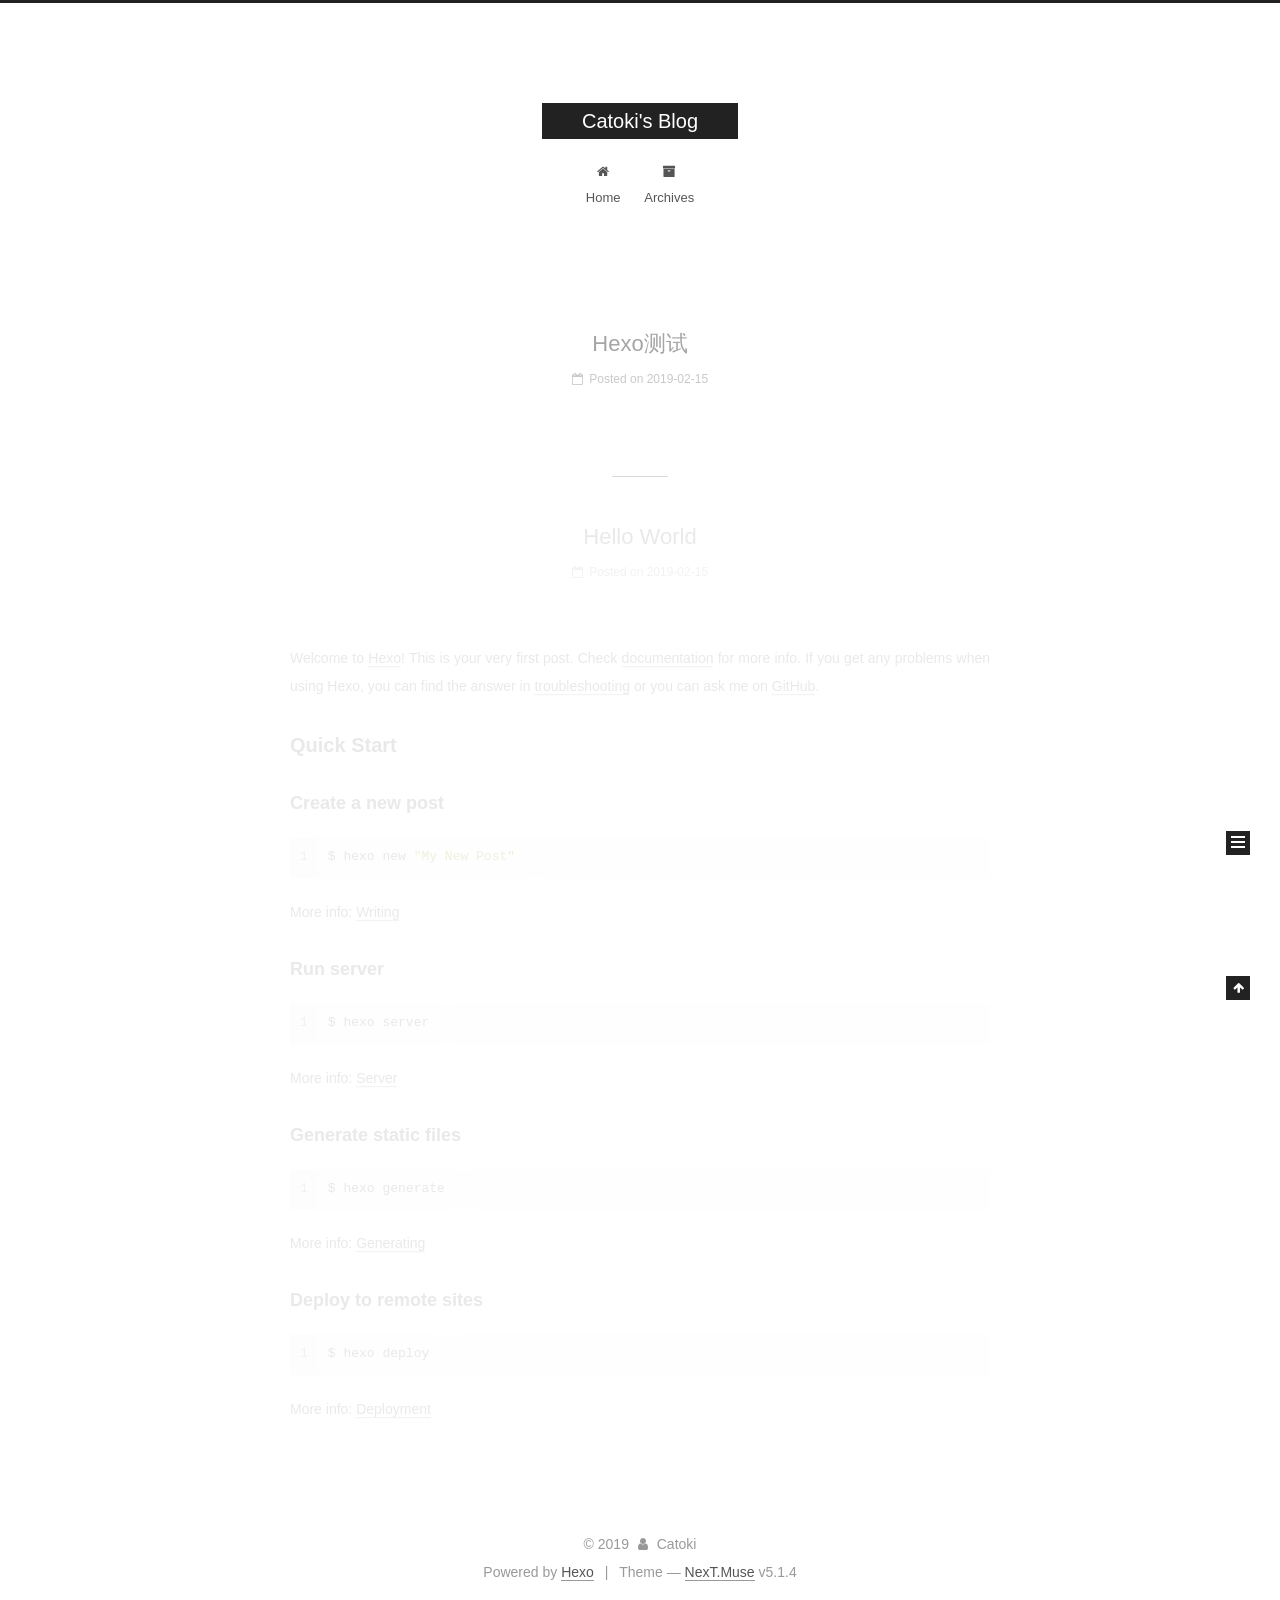
==== index.html @ 3da799b0 "Site updated: 2019-02-15 15:01:10" ====
<!DOCTYPE html>



  


<html class="theme-next muse use-motion" lang>
<head><meta name="generator" content="Hexo 3.8.0">
  <meta charset="UTF-8">
<meta http-equiv="X-UA-Compatible" content="IE=edge">
<meta name="viewport" content="width=device-width, initial-scale=1, maximum-scale=1">
<meta name="theme-color" content="#222">









<meta http-equiv="Cache-Control" content="no-transform">
<meta http-equiv="Cache-Control" content="no-siteapp">
















  
  
  <link href="/lib/fancybox/source/jquery.fancybox.css?v=2.1.5" rel="stylesheet" type="text/css">







<link href="/lib/font-awesome/css/font-awesome.min.css?v=4.6.2" rel="stylesheet" type="text/css">

<link href="/css/main.css?v=5.1.4" rel="stylesheet" type="text/css">


  <link rel="apple-touch-icon" sizes="180x180" href="/images/apple-touch-icon-next.png?v=5.1.4">


  <link rel="icon" type="image/png" sizes="32x32" href="/images/favicon-32x32-next.png?v=5.1.4">


  <link rel="icon" type="image/png" sizes="16x16" href="/images/favicon-16x16-next.png?v=5.1.4">


  <link rel="mask-icon" href="/images/logo.svg?v=5.1.4" color="#222">





  <meta name="keywords" content="Hexo, NexT">










<meta name="keywords" content="Web Game">
<meta property="og:type" content="website">
<meta property="og:title" content="Catoki&#39;s Blog">
<meta property="og:url" content="http://yoursite.com/index.html">
<meta property="og:site_name" content="Catoki&#39;s Blog">
<meta property="og:locale" content="default">
<meta name="twitter:card" content="summary">
<meta name="twitter:title" content="Catoki&#39;s Blog">



<script type="text/javascript" id="hexo.configurations">
  var NexT = window.NexT || {};
  var CONFIG = {
    root: '/',
    scheme: 'Muse',
    version: '5.1.4',
    sidebar: {"position":"left","display":"post","offset":12,"b2t":false,"scrollpercent":false,"onmobile":false},
    fancybox: true,
    tabs: true,
    motion: {"enable":true,"async":false,"transition":{"post_block":"fadeIn","post_header":"slideDownIn","post_body":"slideDownIn","coll_header":"slideLeftIn","sidebar":"slideUpIn"}},
    duoshuo: {
      userId: '0',
      author: 'Author'
    },
    algolia: {
      applicationID: '',
      apiKey: '',
      indexName: '',
      hits: {"per_page":10},
      labels: {"input_placeholder":"Search for Posts","hits_empty":"We didn't find any results for the search: ${query}","hits_stats":"${hits} results found in ${time} ms"}
    }
  };
</script>



  <link rel="canonical" href="http://yoursite.com/">





  <title>Catoki's Blog</title>
  








</head>

<body itemscope itemtype="http://schema.org/WebPage" lang="default">

  
  
    
  

  <div class="container sidebar-position-left 
  page-home">
    <div class="headband"></div>

    <header id="header" class="header" itemscope itemtype="http://schema.org/WPHeader">
      <div class="header-inner"><div class="site-brand-wrapper">
  <div class="site-meta ">
    

    <div class="custom-logo-site-title">
      <a href="/" class="brand" rel="start">
        <span class="logo-line-before"><i></i></span>
        <span class="site-title">Catoki's Blog</span>
        <span class="logo-line-after"><i></i></span>
      </a>
    </div>
      
        <p class="site-subtitle"></p>
      
  </div>

  <div class="site-nav-toggle">
    <button>
      <span class="btn-bar"></span>
      <span class="btn-bar"></span>
      <span class="btn-bar"></span>
    </button>
  </div>
</div>

<nav class="site-nav">
  

  
    <ul id="menu" class="menu">
      
        
        <li class="menu-item menu-item-home">
          <a href="/" rel="section">
            
              <i class="menu-item-icon fa fa-fw fa-home"></i> <br>
            
            Home
          </a>
        </li>
      
        
        <li class="menu-item menu-item-archives">
          <a href="/archives/" rel="section">
            
              <i class="menu-item-icon fa fa-fw fa-archive"></i> <br>
            
            Archives
          </a>
        </li>
      

      
    </ul>
  

  
</nav>



 </div>
    </header>

    <main id="main" class="main">
      <div class="main-inner">
        <div class="content-wrap">
          <div id="content" class="content">
            
  <section id="posts" class="posts-expand">
    
      

  

  
  
  

  <article class="post post-type-normal" itemscope itemtype="http://schema.org/Article">
  
  
  
  <div class="post-block">
    <link itemprop="mainEntityOfPage" href="http://yoursite.com/2019/02/15/Hexo测试/">

    <span hidden itemprop="author" itemscope itemtype="http://schema.org/Person">
      <meta itemprop="name" content="Catoki">
      <meta itemprop="description" content>
      <meta itemprop="image" content="/images/garrt.jpg">
    </span>

    <span hidden itemprop="publisher" itemscope itemtype="http://schema.org/Organization">
      <meta itemprop="name" content="Catoki's Blog">
    </span>

    
      <header class="post-header">

        
        
          <h1 class="post-title" itemprop="name headline">
                
                <a class="post-title-link" href="/2019/02/15/Hexo测试/" itemprop="url">Hexo测试</a></h1>
        

        <div class="post-meta">
          <span class="post-time">
            
              <span class="post-meta-item-icon">
                <i class="fa fa-calendar-o"></i>
              </span>
              
                <span class="post-meta-item-text">Posted on</span>
              
              <time title="Post created" itemprop="dateCreated datePublished" datetime="2019-02-15T11:50:14+08:00">
                2019-02-15
              </time>
            

            

            
          </span>

          

          
            
          

          
          

          

          

          

        </div>
      </header>
    

    
    
    
    <div class="post-body" itemprop="articleBody">

      
      

      
        
          
            
          
        
      
    </div>
    
    
    

    

    

    

    <footer class="post-footer">
      

      

      

      
      
        <div class="post-eof"></div>
      
    </footer>
  </div>
  
  
  
  </article>


    
      

  

  
  
  

  <article class="post post-type-normal" itemscope itemtype="http://schema.org/Article">
  
  
  
  <div class="post-block">
    <link itemprop="mainEntityOfPage" href="http://yoursite.com/2019/02/15/hello-world/">

    <span hidden itemprop="author" itemscope itemtype="http://schema.org/Person">
      <meta itemprop="name" content="Catoki">
      <meta itemprop="description" content>
      <meta itemprop="image" content="/images/garrt.jpg">
    </span>

    <span hidden itemprop="publisher" itemscope itemtype="http://schema.org/Organization">
      <meta itemprop="name" content="Catoki's Blog">
    </span>

    
      <header class="post-header">

        
        
          <h1 class="post-title" itemprop="name headline">
                
                <a class="post-title-link" href="/2019/02/15/hello-world/" itemprop="url">Hello World</a></h1>
        

        <div class="post-meta">
          <span class="post-time">
            
              <span class="post-meta-item-icon">
                <i class="fa fa-calendar-o"></i>
              </span>
              
                <span class="post-meta-item-text">Posted on</span>
              
              <time title="Post created" itemprop="dateCreated datePublished" datetime="2019-02-15T11:40:52+08:00">
                2019-02-15
              </time>
            

            

            
          </span>

          

          
            
          

          
          

          

          

          

        </div>
      </header>
    

    
    
    
    <div class="post-body" itemprop="articleBody">

      
      

      
        
          
            <p>Welcome to <a href="https://hexo.io/" target="_blank" rel="noopener">Hexo</a>! This is your very first post. Check <a href="https://hexo.io/docs/" target="_blank" rel="noopener">documentation</a> for more info. If you get any problems when using Hexo, you can find the answer in <a href="https://hexo.io/docs/troubleshooting.html" target="_blank" rel="noopener">troubleshooting</a> or you can ask me on <a href="https://github.com/hexojs/hexo/issues" target="_blank" rel="noopener">GitHub</a>.</p>
<h2 id="Quick-Start"><a href="#Quick-Start" class="headerlink" title="Quick Start"></a>Quick Start</h2><h3 id="Create-a-new-post"><a href="#Create-a-new-post" class="headerlink" title="Create a new post"></a>Create a new post</h3><figure class="highlight bash"><table><tr><td class="gutter"><pre><span class="line">1</span><br></pre></td><td class="code"><pre><span class="line">$ hexo new <span class="string">"My New Post"</span></span><br></pre></td></tr></table></figure>
<p>More info: <a href="https://hexo.io/docs/writing.html" target="_blank" rel="noopener">Writing</a></p>
<h3 id="Run-server"><a href="#Run-server" class="headerlink" title="Run server"></a>Run server</h3><figure class="highlight bash"><table><tr><td class="gutter"><pre><span class="line">1</span><br></pre></td><td class="code"><pre><span class="line">$ hexo server</span><br></pre></td></tr></table></figure>
<p>More info: <a href="https://hexo.io/docs/server.html" target="_blank" rel="noopener">Server</a></p>
<h3 id="Generate-static-files"><a href="#Generate-static-files" class="headerlink" title="Generate static files"></a>Generate static files</h3><figure class="highlight bash"><table><tr><td class="gutter"><pre><span class="line">1</span><br></pre></td><td class="code"><pre><span class="line">$ hexo generate</span><br></pre></td></tr></table></figure>
<p>More info: <a href="https://hexo.io/docs/generating.html" target="_blank" rel="noopener">Generating</a></p>
<h3 id="Deploy-to-remote-sites"><a href="#Deploy-to-remote-sites" class="headerlink" title="Deploy to remote sites"></a>Deploy to remote sites</h3><figure class="highlight bash"><table><tr><td class="gutter"><pre><span class="line">1</span><br></pre></td><td class="code"><pre><span class="line">$ hexo deploy</span><br></pre></td></tr></table></figure>
<p>More info: <a href="https://hexo.io/docs/deployment.html" target="_blank" rel="noopener">Deployment</a></p>

          
        
      
    </div>
    
    
    

    

    

    

    <footer class="post-footer">
      

      

      

      
      
        <div class="post-eof"></div>
      
    </footer>
  </div>
  
  
  
  </article>


    
  </section>

  


          </div>
          


          

        </div>
        
          
  
  <div class="sidebar-toggle">
    <div class="sidebar-toggle-line-wrap">
      <span class="sidebar-toggle-line sidebar-toggle-line-first"></span>
      <span class="sidebar-toggle-line sidebar-toggle-line-middle"></span>
      <span class="sidebar-toggle-line sidebar-toggle-line-last"></span>
    </div>
  </div>

  <aside id="sidebar" class="sidebar">
    
    <div class="sidebar-inner">

      

      

      <section class="site-overview-wrap sidebar-panel sidebar-panel-active">
        <div class="site-overview">
          <div class="site-author motion-element" itemprop="author" itemscope itemtype="http://schema.org/Person">
            
              <img class="site-author-image" itemprop="image" src="/images/garrt.jpg" alt="Catoki">
            
              <p class="site-author-name" itemprop="name">Catoki</p>
              <p class="site-description motion-element" itemprop="description"></p>
          </div>

          <nav class="site-state motion-element">

            
              <div class="site-state-item site-state-posts">
              
                <a href="/archives/">
              
                  <span class="site-state-item-count">2</span>
                  <span class="site-state-item-name">posts</span>
                </a>
              </div>
            

            

            

          </nav>

          

          

          
          

          
          

          

        </div>
      </section>

      

      

    </div>
  </aside>


        
      </div>
    </main>

    <footer id="footer" class="footer">
      <div class="footer-inner">
        <div class="copyright">&copy; <span itemprop="copyrightYear">2019</span>
  <span class="with-love">
    <i class="fa fa-user"></i>
  </span>
  <span class="author" itemprop="copyrightHolder">Catoki</span>

  
</div>


  <div class="powered-by">Powered by <a class="theme-link" target="_blank" href="https://hexo.io">Hexo</a></div>



  <span class="post-meta-divider">|</span>



  <div class="theme-info">Theme &mdash; <a class="theme-link" target="_blank" href="https://github.com/iissnan/hexo-theme-next">NexT.Muse</a> v5.1.4</div>




        







        
      </div>
    </footer>

    
      <div class="back-to-top">
        <i class="fa fa-arrow-up"></i>
        
      </div>
    

    

  </div>

  

<script type="text/javascript">
  if (Object.prototype.toString.call(window.Promise) !== '[object Function]') {
    window.Promise = null;
  }
</script>









  












  
  
    <script type="text/javascript" src="/lib/jquery/index.js?v=2.1.3"></script>
  

  
  
    <script type="text/javascript" src="/lib/fastclick/lib/fastclick.min.js?v=1.0.6"></script>
  

  
  
    <script type="text/javascript" src="/lib/jquery_lazyload/jquery.lazyload.js?v=1.9.7"></script>
  

  
  
    <script type="text/javascript" src="/lib/velocity/velocity.min.js?v=1.2.1"></script>
  

  
  
    <script type="text/javascript" src="/lib/velocity/velocity.ui.min.js?v=1.2.1"></script>
  

  
  
    <script type="text/javascript" src="/lib/fancybox/source/jquery.fancybox.pack.js?v=2.1.5"></script>
  


  


  <script type="text/javascript" src="/js/src/utils.js?v=5.1.4"></script>

  <script type="text/javascript" src="/js/src/motion.js?v=5.1.4"></script>



  
  

  

  


  <script type="text/javascript" src="/js/src/bootstrap.js?v=5.1.4"></script>



  


  




	





  





  












  





  

  

  

  
  

  

  

  

</body>
</html>
---- css/main.css ----
/* normalize.css v3.0.2 | MIT License | git.io/normalize */
html {
  font-family: sans-serif; /* 1 */
  -ms-text-size-adjust: 100%; /* 2 */
  -webkit-text-size-adjust: 100%; /* 2 */
}
body {
  margin: 0;
}
article,
aside,
details,
figcaption,
figure,
footer,
header,
hgroup,
main,
menu,
nav,
section,
summary {
  display: block;
}
audio,
canvas,
progress,
video {
  display: inline-block; /* 1 */
  vertical-align: baseline; /* 2 */
}
audio:not([controls]) {
  display: none;
  height: 0;
}
[hidden],
template {
  display: none;
}
a {
  background-color: transparent;
}
a:active,
a:hover {
  outline: 0;
}
abbr[title] {
  border-bottom: 1px dotted;
}
b,
strong {
  font-weight: bold;
}
dfn {
  font-style: italic;
}
h1 {
  font-size: 2em;
  margin: 0.67em 0;
}
mark {
  background: #ff0;
  color: #000;
}
small {
  font-size: 80%;
}
sub,
sup {
  font-size: 75%;
  line-height: 0;
  position: relative;
  vertical-align: baseline;
}
sup {
  top: -0.5em;
}
sub {
  bottom: -0.25em;
}
img {
  border: 0;
}
svg:not(:root) {
  overflow: hidden;
}
figure {
  margin: 1em 40px;
}
hr {
  -moz-box-sizing: content-box;
  box-sizing: content-box;
  height: 0;
}
pre {
  overflow: auto;
}
code,
kbd,
pre,
samp {
  font-family: monospace, monospace;
  font-size: 1em;
}
button,
input,
optgroup,
select,
textarea {
  color: inherit; /* 1 */
  font: inherit; /* 2 */
  margin: 0; /* 3 */
}
button {
  overflow: visible;
}
button,
select {
  text-transform: none;
}
button,
html input[type="button"],
input[type="reset"],
input[type="submit"] {
  -webkit-appearance: button; /* 2 */
  cursor: pointer; /* 3 */
}
button[disabled],
html input[disabled] {
  cursor: default;
}
button::-moz-focus-inner,
input::-moz-focus-inner {
  border: 0;
  padding: 0;
}
input {
  line-height: normal;
}
input[type="checkbox"],
input[type="radio"] {
  box-sizing: border-box; /* 1 */
  padding: 0; /* 2 */
}
input[type="number"]::-webkit-inner-spin-button,
input[type="number"]::-webkit-outer-spin-button {
  height: auto;
}
input[type="search"] {
  -webkit-appearance: textfield; /* 1 */
  -moz-box-sizing: content-box;
  -webkit-box-sizing: content-box; /* 2 */
  box-sizing: content-box;
}
input[type="search"]::-webkit-search-cancel-button,
input[type="search"]::-webkit-search-decoration {
  -webkit-appearance: none;
}
fieldset {
  border: 1px solid #c0c0c0;
  margin: 0 2px;
  padding: 0.35em 0.625em 0.75em;
}
legend {
  border: 0; /* 1 */
  padding: 0; /* 2 */
}
textarea {
  overflow: auto;
}
optgroup {
  font-weight: bold;
}
table {
  border-collapse: collapse;
  border-spacing: 0;
}
td,
th {
  padding: 0;
}
::selection {
  background: #262a30;
  color: #fff;
}
body {
  position: relative;
  font-family: 'Lato', "PingFang SC", "Microsoft YaHei", sans-serif;
  font-size: 14px;
  line-height: 2;
  color: #555;
  background: #fff;
}
@media (max-width: 767px) {
  body {
    padding-right: 0 !important;
  }
}
@media (min-width: 768px) and (max-width: 991px) {
  body {
    padding-right: 0 !important;
  }
}
@media (min-width: 1600px) {
  body {
    font-size: 16px;
  }
}
h1,
h2,
h3,
h4,
h5,
h6 {
  margin: 0;
  padding: 0;
  font-weight: bold;
  line-height: 1.5;
  font-family: 'Lato', "PingFang SC", "Microsoft YaHei", sans-serif;
}
h2,
h3,
h4,
h5,
h6 {
  margin: 20px 0 15px;
}
h1 {
  font-size: 22px;
}
@media (max-width: 767px) {
  h1 {
    font-size: 18px;
  }
}
h2 {
  font-size: 20px;
}
@media (max-width: 767px) {
  h2 {
    font-size: 16px;
  }
}
h3 {
  font-size: 18px;
}
@media (max-width: 767px) {
  h3 {
    font-size: 14px;
  }
}
h4 {
  font-size: 16px;
}
@media (max-width: 767px) {
  h4 {
    font-size: 12px;
  }
}
h5 {
  font-size: 14px;
}
@media (max-width: 767px) {
  h5 {
    font-size: 10px;
  }
}
h6 {
  font-size: 12px;
}
@media (max-width: 767px) {
  h6 {
    font-size: 8px;
  }
}
p {
  margin: 0 0 20px 0;
}
a {
  color: #555;
  text-decoration: none;
  outline: none;
  border-bottom: 1px solid #999;
  word-wrap: break-word;
}
a:hover {
  color: #222;
  border-bottom-color: #222;
}
blockquote {
  margin: 0;
  padding: 0;
}
img {
  display: block;
  margin: auto;
  max-width: 100%;
  height: auto;
}
hr {
  margin: 40px 0;
  height: 3px;
  border: none;
  background-color: #ddd;
  background-image: repeating-linear-gradient(-45deg, #fff, #fff 4px, transparent 4px, transparent 8px);
}
blockquote {
  padding: 0 15px;
  color: #666;
  border-left: 4px solid #ddd;
}
blockquote cite::before {
  content: "-";
  padding: 0 5px;
}
dt {
  font-weight: 700;
}
dd {
  margin: 0;
  padding: 0;
}
kbd {
  border: 1px solid #ccc;
  border-radius: 0.2em;
  box-shadow: 0.1em 0.1em 0.2em rgba(0,0,0,0.1);
  background-color: #f9f9f9;
  font-family: inherit;
  background-image: -webkit-linear-gradient(top, #eee, #fff, #eee);
  padding: 0.1em 0.3em;
  white-space: nowrap;
}
.text-left {
  text-align: left;
}
.text-center {
  text-align: center;
}
.text-right {
  text-align: right;
}
.text-justify {
  text-align: justify;
}
.text-nowrap {
  white-space: nowrap;
}
.text-lowercase {
  text-transform: lowercase;
}
.text-uppercase {
  text-transform: uppercase;
}
.text-capitalize {
  text-transform: capitalize;
}
.center-block {
  display: block;
  margin-left: auto;
  margin-right: auto;
}
.clearfix:before,
.clearfix:after {
  content: " ";
  display: table;
}
.clearfix:after {
  clear: both;
}
.pullquote {
  width: 45%;
}
.pullquote.left {
  float: left;
  margin-left: 5px;
  margin-right: 10px;
}
.pullquote.right {
  float: right;
  margin-left: 10px;
  margin-right: 5px;
}
.affix.affix.affix {
  position: fixed;
}
.translation {
  margin-top: -20px;
  font-size: 14px;
  color: #999;
}
.scrollbar-measure {
  width: 100px;
  height: 100px;
  overflow: scroll;
  position: absolute;
  top: -9999px;
}
.use-motion .motion-element {
  opacity: 0;
}
table {
  margin: 20px 0;
  width: 100%;
  border-collapse: collapse;
  border-spacing: 0;
  border: 1px solid #ddd;
  font-size: 14px;
  table-layout: fixed;
  word-wrap: break-all;
}
table>tbody>tr:nth-of-type(odd) {
  background-color: #f9f9f9;
}
table>tbody>tr:hover {
  background-color: #f5f5f5;
}
caption,
th,
td {
  padding: 8px;
  text-align: left;
  vertical-align: middle;
  font-weight: normal;
}
th,
td {
  border-bottom: 3px solid #ddd;
  border-right: 1px solid #eee;
}
th {
  padding-bottom: 10px;
  font-weight: 700;
}
td {
  border-bottom-width: 1px;
}
html,
body {
  height: 100%;
}
.container {
  position: relative;
  min-height: 100%;
}
.header-inner {
  margin: 0 auto;
  padding: 100px 0 70px;
  width: 700px;
}
@media (min-width: 1600px) {
  .container .header-inner {
    width: 900px;
  }
}
.main {
  padding-bottom: 150px;
}
.main-inner {
  margin: 0 auto;
  width: 700px;
}
@media (min-width: 1600px) {
  .container .main-inner {
    width: 900px;
  }
}
.footer {
  position: absolute;
  left: 0;
  bottom: 0;
  width: 100%;
  min-height: 50px;
}
.footer-inner {
  box-sizing: border-box;
  margin: 20px auto;
  width: 700px;
}
@media (min-width: 1600px) {
  .container .footer-inner {
    width: 900px;
  }
}
pre,
.highlight {
  overflow: auto;
  margin: 20px 0;
  padding: 0;
  font-size: 13px;
  color: #4d4d4c;
  background: #f7f7f7;
  line-height: 1.6;
}
pre,
code {
  font-family: consolas, Menlo, "PingFang SC", "Microsoft YaHei", monospace;
}
code {
  padding: 2px 4px;
  word-wrap: break-word;
  color: #555;
  background: #eee;
  border-radius: 3px;
  font-size: 13px;
}
pre {
  padding: 10px;
}
pre code {
  padding: 0;
  color: #4d4d4c;
  background: none;
  text-shadow: none;
}
.highlight {
  border-radius: 1px;
}
.highlight pre {
  border: none;
  margin: 0;
  padding: 10px 0;
}
.highlight table {
  margin: 0;
  width: auto;
  border: none;
}
.highlight td {
  border: none;
  padding: 0;
}
.highlight figcaption {
  font-size: 1em;
  color: #4d4d4c;
  line-height: 1em;
  margin-bottom: 1em;
}
.highlight figcaption:before,
.highlight figcaption:after {
  content: " ";
  display: table;
}
.highlight figcaption:after {
  clear: both;
}
.highlight figcaption a {
  float: right;
  color: #4d4d4c;
}
.highlight figcaption a:hover {
  border-bottom-color: #4d4d4c;
}
.highlight .gutter pre {
  padding-left: 10px;
  padding-right: 10px;
  color: #869194;
  text-align: right;
  background-color: #eff2f3;
}
.highlight .code pre {
  width: 100%;
  padding-left: 10px;
  padding-right: 10px;
  background-color: #f7f7f7;
}
.highlight .line {
  height: 20px;
}
.gutter {
  -webkit-user-select: none;
  -moz-user-select: none;
  -ms-user-select: none;
  user-select: none;
}
.gist table {
  width: auto;
}
.gist table td {
  border: none;
}
pre .deletion {
  background: #fdd;
}
pre .addition {
  background: #dfd;
}
pre .meta {
  color: #8959a8;
}
pre .comment {
  color: #8e908c;
}
pre .variable,
pre .attribute,
pre .tag,
pre .regexp,
pre .ruby .constant,
pre .xml .tag .title,
pre .xml .pi,
pre .xml .doctype,
pre .html .doctype,
pre .css .id,
pre .css .class,
pre .css .pseudo {
  color: #c82829;
}
pre .number,
pre .preprocessor,
pre .built_in,
pre .literal,
pre .params,
pre .constant,
pre .command {
  color: #f5871f;
}
pre .ruby .class .title,
pre .css .rules .attribute,
pre .string,
pre .value,
pre .inheritance,
pre .header,
pre .ruby .symbol,
pre .xml .cdata,
pre .special,
pre .number,
pre .formula {
  color: #718c00;
}
pre .title,
pre .css .hexcolor {
  color: #3e999f;
}
pre .function,
pre .python .decorator,
pre .python .title,
pre .ruby .function .title,
pre .ruby .title .keyword,
pre .perl .sub,
pre .javascript .title,
pre .coffeescript .title {
  color: #4271ae;
}
pre .keyword,
pre .javascript .function {
  color: #8959a8;
}
.full-image.full-image.full-image.full-image {
  border: none;
  max-width: 100%;
  width: auto;
  margin: 20px auto 25px;
}
@media (min-width: 992px) {
  .full-image.full-image.full-image.full-image {
    max-width: none;
    width: 110%;
    margin: 25px -5%;
  }
}
.blockquote-center,
.page-home .post-type-quote blockquote,
.page-post-detail .post-type-quote blockquote {
  position: relative;
  margin: 40px 0;
  padding: 0;
  border-left: none;
  text-align: center;
}
.blockquote-center::before,
.page-home .post-type-quote blockquote::before,
.page-post-detail .post-type-quote blockquote::before,
.blockquote-center::after,
.page-home .post-type-quote blockquote::after,
.page-post-detail .post-type-quote blockquote::after {
  position: absolute;
  content: ' ';
  display: block;
  width: 100%;
  height: 24px;
  opacity: 0.2;
  background-repeat: no-repeat;
  background-position: 0 -6px;
  background-size: 22px 22px;
}
.blockquote-center::before,
.page-home .post-type-quote blockquote::before,
.page-post-detail .post-type-quote blockquote::before {
  top: -20px;
  background-image: url("../images/quote-l.svg");
  border-top: 1px solid #ccc;
}
.blockquote-center::after,
.page-home .post-type-quote blockquote::after,
.page-post-detail .post-type-quote blockquote::after {
  bottom: -20px;
  background-image: url("../images/quote-r.svg");
  border-bottom: 1px solid #ccc;
  background-position: 100% 8px;
}
.blockquote-center p,
.page-home .post-type-quote blockquote p,
.page-post-detail .post-type-quote blockquote p,
.blockquote-center div,
.page-home .post-type-quote blockquote div,
.page-post-detail .post-type-quote blockquote div {
  text-align: center;
}
.post .post-body .group-picture img {
  box-sizing: border-box;
  padding: 0 3px;
  border: none;
}
.post .group-picture-row {
  overflow: hidden;
  margin-top: 6px;
}
.post .group-picture-row:first-child {
  margin-top: 0;
}
.post .group-picture-column {
  float: left;
}
.page-post-detail .post-body .group-picture-column {
  float: none;
  margin-top: 10px;
  width: auto !important;
}
.page-post-detail .post-body .group-picture-column img {
  margin: 0 auto;
}
.page-archive .group-picture-container {
  overflow: hidden;
}
.page-archive .group-picture-row {
  float: left;
}
.page-archive .group-picture-row:first-child {
  margin-top: 6px;
}
.page-archive .group-picture-column {
  max-width: 150px;
  max-height: 150px;
}
.post-body .note {
  position: relative;
  padding: 15px;
  margin-bottom: 20px;
  border: 1px solid #eee;
  border-left-width: 5px;
  border-radius: 3px;
}
.post-body .note h2,
.post-body .note h3,
.post-body .note h4,
.post-body .note h5,
.post-body .note h6 {
  margin-top: 0;
  margin-bottom: 0;
  border-bottom: initial;
  padding-top: 0 !important;
}
.post-body .note p:first-child,
.post-body .note ul:first-child,
.post-body .note ol:first-child,
.post-body .note table:first-child,
.post-body .note pre:first-child,
.post-body .note blockquote:first-child {
  margin-top: 0;
}
.post-body .note p:last-child,
.post-body .note ul:last-child,
.post-body .note ol:last-child,
.post-body .note table:last-child,
.post-body .note pre:last-child,
.post-body .note blockquote:last-child {
  margin-bottom: 0;
}
.post-body .note.default {
  border-left-color: #777;
}
.post-body .note.default h2,
.post-body .note.default h3,
.post-body .note.default h4,
.post-body .note.default h5,
.post-body .note.default h6 {
  color: #777;
}
.post-body .note.primary {
  border-left-color: #6f42c1;
}
.post-body .note.primary h2,
.post-body .note.primary h3,
.post-body .note.primary h4,
.post-body .note.primary h5,
.post-body .note.primary h6 {
  color: #6f42c1;
}
.post-body .note.info {
  border-left-color: #428bca;
}
.post-body .note.info h2,
.post-body .note.info h3,
.post-body .note.info h4,
.post-body .note.info h5,
.post-body .note.info h6 {
  color: #428bca;
}
.post-body .note.success {
  border-left-color: #5cb85c;
}
.post-body .note.success h2,
.post-body .note.success h3,
.post-body .note.success h4,
.post-body .note.success h5,
.post-body .note.success h6 {
  color: #5cb85c;
}
.post-body .note.warning {
  border-left-color: #f0ad4e;
}
.post-body .note.warning h2,
.post-body .note.warning h3,
.post-body .note.warning h4,
.post-body .note.warning h5,
.post-body .note.warning h6 {
  color: #f0ad4e;
}
.post-body .note.danger {
  border-left-color: #d9534f;
}
.post-body .note.danger h2,
.post-body .note.danger h3,
.post-body .note.danger h4,
.post-body .note.danger h5,
.post-body .note.danger h6 {
  color: #d9534f;
}
.post-body .label {
  display: inline;
  padding: 0 2px;
  white-space: nowrap;
}
.post-body .label.default {
  background-color: #f0f0f0;
}
.post-body .label.primary {
  background-color: #efe6f7;
}
.post-body .label.info {
  background-color: #e5f2f8;
}
.post-body .label.success {
  background-color: #e7f4e9;
}
.post-body .label.warning {
  background-color: #fcf6e1;
}
.post-body .label.danger {
  background-color: #fae8eb;
}
.post-body .tabs {
  position: relative;
  display: block;
  margin-bottom: 20px;
  padding-top: 10px;
}
.post-body .tabs ul.nav-tabs {
  margin: 0;
  padding: 0;
  display: flex;
  margin-bottom: -1px;
}
@media (max-width: 413px) {
  .post-body .tabs ul.nav-tabs {
    display: block;
    margin-bottom: 5px;
  }
}
.post-body .tabs ul.nav-tabs li.tab {
  list-style-type: none !important;
  margin: 0 0.25em 0 0;
  border-top: 3px solid transparent;
  border-left: 1px solid transparent;
  border-right: 1px solid transparent;
}
@media (max-width: 413px) {
  .post-body .tabs ul.nav-tabs li.tab {
    margin: initial;
    border-top: 1px solid transparent;
    border-left: 3px solid transparent;
    border-right: 1px solid transparent;
    border-bottom: 1px solid transparent;
  }
}
.post-body .tabs ul.nav-tabs li.tab a {
  outline: 0;
  border-bottom: initial;
  display: block;
  line-height: 1.8em;
  padding: 0.25em 0.75em;
  transition-duration: 0.2s;
  transition-timing-function: ease-out;
  transition-delay: 0s;
}
.post-body .tabs ul.nav-tabs li.tab a i {
  width: 1.285714285714286em;
}
.post-body .tabs ul.nav-tabs li.tab.active {
  border-top: 3px solid #fc6423;
  border-left: 1px solid #ddd;
  border-right: 1px solid #ddd;
  background-color: #fff;
}
@media (max-width: 413px) {
  .post-body .tabs ul.nav-tabs li.tab.active {
    border-top: 1px solid #ddd;
    border-left: 3px solid #fc6423;
    border-right: 1px solid #ddd;
    border-bottom: 1px solid #ddd;
  }
}
.post-body .tabs ul.nav-tabs li.tab.active a {
  cursor: default;
  color: #555;
}
.post-body .tabs .tab-content {
  background-color: #fff;
}
.post-body .tabs .tab-content .tab-pane {
  border: 1px solid #ddd;
  padding: 20px 20px 0 20px;
}
.post-body .tabs .tab-content .tab-pane:not(.active) {
  display: none !important;
}
.post-body .tabs .tab-content .tab-pane.active {
  display: block !important;
}
.btn {
  display: inline-block;
  padding: 0 20px;
  font-size: 14px;
  color: #fff;
  background: #222;
  border: 2px solid #222;
  text-decoration: none;
  border-radius: 0;
  transition-property: background-color;
  transition-duration: 0.2s;
  transition-timing-function: ease-in-out;
  transition-delay: 0s;
  line-height: 2;
}
.btn:hover {
  border-color: #222;
  color: #222;
  background: #fff;
}
.btn +.btn {
  margin: 0 0 8px 8px;
}
.btn .fa-fw {
  width: 1.285714285714286em;
  text-align: left;
}
.btn-bar {
  display: block;
  width: 22px;
  height: 2px;
  background: #555;
  border-radius: 1px;
}
.btn-bar+.btn-bar {
  margin-top: 4px;
}
.pagination {
  margin: 120px 0 40px;
  text-align: center;
  border-top: 1px solid #eee;
}
.page-number-basic,
.pagination .prev,
.pagination .next,
.pagination .page-number,
.pagination .space {
  display: inline-block;
  position: relative;
  top: -1px;
  margin: 0 10px;
  padding: 0 11px;
}
@media (max-width: 767px) {
  .page-number-basic,
  .pagination .prev,
  .pagination .next,
  .pagination .page-number,
  .pagination .space {
    margin: 0 5px;
  }
}
.pagination .prev,
.pagination .next,
.pagination .page-number {
  border-bottom: 0;
  border-top: 1px solid #eee;
  transition-property: border-color;
  transition-duration: 0.2s;
  transition-timing-function: ease-in-out;
  transition-delay: 0s;
}
.pagination .prev:hover,
.pagination .next:hover,
.pagination .page-number:hover {
  border-top-color: #222;
}
.pagination .space {
  padding: 0;
  margin: 0;
}
.pagination .prev {
  margin-left: 0;
}
.pagination .next {
  margin-right: 0;
}
.pagination .page-number.current {
  color: #fff;
  background: #ccc;
  border-top-color: #ccc;
}
@media (max-width: 767px) {
  .pagination {
    border-top: none;
  }
  .pagination .prev,
  .pagination .next,
  .pagination .page-number {
    margin-bottom: 10px;
    border-top: 0;
    border-bottom: 1px solid #eee;
    padding: 0 10px;
  }
  .pagination .prev:hover,
  .pagination .next:hover,
  .pagination .page-number:hover {
    border-bottom-color: #222;
  }
}
.comments {
  margin: 60px 20px 0;
}
.tag-cloud {
  text-align: center;
}
.tag-cloud a {
  display: inline-block;
  margin: 10px;
}
.back-to-top {
  box-sizing: border-box;
  position: fixed;
  bottom: -100px;
  right: 30px;
  z-index: 1050;
  padding: 0 6px;
  width: 24px;
  background: #222;
  font-size: 12px;
  opacity: 1;
  color: #fff;
  cursor: pointer;
  text-align: center;
  -webkit-transform: translateZ(0);
  transition-property: bottom;
  transition-duration: 0.2s;
  transition-timing-function: ease-in-out;
  transition-delay: 0s;
}
@media (min-width: 768px) and (max-width: 991px) {
  .back-to-top {
    display: none !important;
  }
}
@media (max-width: 767px) {
  .back-to-top {
    display: none !important;
  }
}
.back-to-top.back-to-top-on {
  bottom: 19px;
}
.header {
  background: transparent;
}
.header-inner {
  position: relative;
}
.headband {
  height: 3px;
  background: #222;
}
.site-meta {
  margin: 0;
  text-align: center;
}
@media (max-width: 767px) {
  .site-meta {
    text-align: center;
  }
}
.brand {
  position: relative;
  display: inline-block;
  padding: 0 40px;
  color: #fff;
  background: #222;
  border-bottom: none;
}
.brand:hover {
  color: #fff;
}
.logo {
  display: inline-block;
  margin-right: 5px;
  line-height: 36px;
  vertical-align: top;
}
.site-title {
  display: inline-block;
  vertical-align: top;
  line-height: 36px;
  font-size: 20px;
  font-weight: normal;
  font-family: 'Lato', "PingFang SC", "Microsoft YaHei", sans-serif;
}
.site-subtitle {
  margin-top: 10px;
  font-size: 13px;
  color: #999;
}
.use-motion .brand {
  opacity: 0;
}
.use-motion .logo,
.use-motion .site-title,
.use-motion .site-subtitle {
  opacity: 0;
  position: relative;
  top: -10px;
}
.site-nav-toggle {
  display: none;
  position: absolute;
  top: 10px;
  left: 10px;
}
@media (max-width: 767px) {
  .site-nav-toggle {
    display: block;
  }
}
.site-nav-toggle button {
  margin-top: 2px;
  padding: 9px 10px;
  background: transparent;
  border: none;
}
@media (max-width: 767px) {
  .site-nav {
    display: none;
    margin: 0 -10px;
    padding: 0 10px;
    clear: both;
    border-top: 1px solid #ddd;
  }
}
@media (min-width: 768px) and (max-width: 991px) {
  .site-nav {
    display: block !important;
  }
}
@media (min-width: 992px) {
  .site-nav {
    display: block !important;
  }
}
.menu {
  margin-top: 20px;
  padding-left: 0;
  text-align: center;
}
.menu .menu-item {
  display: inline-block;
  margin: 0 10px;
  list-style: none;
}
@media screen and (max-width: 767px) {
  .menu .menu-item {
    margin-top: 10px;
  }
}
.menu .menu-item a {
  display: block;
  font-size: 13px;
  line-height: inherit;
  border-bottom: 1px solid transparent;
  transition-property: border-color;
  transition-duration: 0.2s;
  transition-timing-function: ease-in-out;
  transition-delay: 0s;
}
.menu .menu-item a:hover {
  border-bottom-color: #222;
}
.menu .menu-item .fa {
  margin-right: 5px;
}
.use-motion .menu-item {
  opacity: 0;
}
.post-body {
  font-family: 'Lato', "PingFang SC", "Microsoft YaHei", sans-serif;
}
@media (max-width: 767px) {
  .post-body {
    word-break: break-word;
  }
}
.post-body .fancybox img {
  display: block !important;
  margin: 0 auto;
  cursor: pointer;
  cursor: zoom-in;
  cursor: -webkit-zoom-in;
}
.post-body .image-caption,
.post-body .figure .caption {
  margin: -20px auto 15px;
  text-align: center;
  font-size: 14px;
  color: #999;
  font-weight: bold;
  line-height: 1;
}
.post-sticky-flag {
  display: inline-block;
  font-size: 16px;
  -ms-transform: rotate(30deg);
  -webkit-transform: rotate(30deg);
  -moz-transform: rotate(30deg);
  -ms-transform: rotate(30deg);
  -o-transform: rotate(30deg);
  transform: rotate(30deg);
}
.use-motion .post-block,
.use-motion .pagination,
.use-motion .comments {
  opacity: 0;
}
.use-motion .post-header {
  opacity: 0;
}
.use-motion .post-body {
  opacity: 0;
}
.use-motion .collection-title {
  opacity: 0;
}
.posts-expand {
  padding-top: 40px;
}
@media (max-width: 767px) {
  .posts-expand {
    margin: 0 20px;
  }
  .post-body pre .gutter pre {
    padding-right: 10px;
  }
  .post-body .highlight {
    margin-left: 0px;
    margin-right: 0px;
    padding: 0;
  }
  .post-body .highlight .gutter pre {
    padding-right: 10px;
  }
}
@media (min-width: 992px) {
  .posts-expand .post-body {
    text-align: justify;
  }
}
.posts-expand .post-body h2,
.posts-expand .post-body h3,
.posts-expand .post-body h4,
.posts-expand .post-body h5,
.posts-expand .post-body h6 {
  padding-top: 10px;
}
.posts-expand .post-body h2 .header-anchor,
.posts-expand .post-body h3 .header-anchor,
.posts-expand .post-body h4 .header-anchor,
.posts-expand .post-body h5 .header-anchor,
.posts-expand .post-body h6 .header-anchor {
  float: right;
  margin-left: 10px;
  color: #ccc;
  border-bottom-style: none;
  visibility: hidden;
}
.posts-expand .post-body h2 .header-anchor:hover,
.posts-expand .post-body h3 .header-anchor:hover,
.posts-expand .post-body h4 .header-anchor:hover,
.posts-expand .post-body h5 .header-anchor:hover,
.posts-expand .post-body h6 .header-anchor:hover {
  color: inherit;
}
.posts-expand .post-body h2:hover .header-anchor,
.posts-expand .post-body h3:hover .header-anchor,
.posts-expand .post-body h4:hover .header-anchor,
.posts-expand .post-body h5:hover .header-anchor,
.posts-expand .post-body h6:hover .header-anchor {
  visibility: visible;
}
.posts-expand .post-body ul li {
  list-style: circle;
}
.posts-expand .post-body img {
  box-sizing: border-box;
  margin: auto;
  padding: 3px;
  border: 1px solid #ddd;
}
.posts-expand .post-body .fancybox img {
  margin: 0 auto 25px;
}
@media (max-width: 767px) {
  .posts-collapse {
    margin: 0 20px;
  }
  .posts-collapse .post-title,
  .posts-collapse .post-meta {
    display: block;
    width: auto;
    text-align: left;
  }
}
.posts-collapse {
  position: relative;
  z-index: 1010;
  margin-left: 55px;
}
.posts-collapse::after {
  content: " ";
  position: absolute;
  top: 20px;
  left: 0;
  margin-left: -2px;
  width: 4px;
  height: 100%;
  background: #f5f5f5;
  z-index: -1;
}
@media (max-width: 767px) {
  .posts-collapse {
    margin: 0 20px;
  }
}
.posts-collapse .collection-title {
  position: relative;
  margin: 60px 0;
}
.posts-collapse .collection-title h1,
.posts-collapse .collection-title h2 {
  margin-left: 20px;
}
.posts-collapse .collection-title small {
  color: #bbb;
  margin-left: 5px;
}
.posts-collapse .collection-title::before {
  content: " ";
  position: absolute;
  left: 0;
  top: 50%;
  margin-left: -4px;
  margin-top: -4px;
  width: 8px;
  height: 8px;
  background: #bbb;
  border-radius: 50%;
}
.posts-collapse .post {
  margin: 30px 0;
}
.posts-collapse .post-header {
  position: relative;
  transition-duration: 0.2s;
  transition-timing-function: ease-in-out;
  transition-delay: 0s;
  transition-property: border;
  border-bottom: 1px dashed #ccc;
}
.posts-collapse .post-header::before {
  content: " ";
  position: absolute;
  left: 0;
  top: 12px;
  width: 6px;
  height: 6px;
  margin-left: -4px;
  background: #bbb;
  border-radius: 50%;
  border: 1px solid #fff;
  transition-duration: 0.2s;
  transition-timing-function: ease-in-out;
  transition-delay: 0s;
  transition-property: background;
}
.posts-collapse .post-header:hover {
  border-bottom-color: #666;
}
.posts-collapse .post-header:hover::before {
  background: #222;
}
.posts-collapse .post-meta {
  position: absolute;
  font-size: 12px;
  left: 20px;
  top: 5px;
}
.posts-collapse .post-comments-count {
  display: none;
}
.posts-collapse .post-title {
  margin-left: 60px;
  font-size: 16px;
  font-weight: normal;
  line-height: inherit;
}
.posts-collapse .post-title::after {
  margin-left: 3px;
  opacity: 0.6;
}
.posts-collapse .post-title a {
  color: #666;
  border-bottom: none;
}
.page-home .post-type-quote .post-header,
.page-post-detail .post-type-quote .post-header,
.page-home .post-type-quote .post-tags,
.page-post-detail .post-type-quote .post-tags {
  display: none;
}
.posts-expand .post-title {
  text-align: center;
  word-break: break-word;
  font-weight: 400;
}
.posts-expand .post-title-link {
  display: inline-block;
  position: relative;
  color: #555;
  border-bottom: none;
  line-height: 1.2;
  vertical-align: top;
}
.posts-expand .post-title-link::before {
  content: "";
  position: absolute;
  width: 100%;
  height: 2px;
  bottom: 0;
  left: 0;
  background-color: #000;
  visibility: hidden;
  -webkit-transform: scaleX(0);
  -moz-transform: scaleX(0);
  -ms-transform: scaleX(0);
  -o-transform: scaleX(0);
  transform: scaleX(0);
  transition-duration: 0.2s;
  transition-timing-function: ease-in-out;
  transition-delay: 0s;
}
.posts-expand .post-title-link:hover::before {
  visibility: visible;
  -webkit-transform: scaleX(1);
  -moz-transform: scaleX(1);
  -ms-transform: scaleX(1);
  -o-transform: scaleX(1);
  transform: scaleX(1);
}
.posts-expand .post-title-link .fa {
  font-size: 16px;
}
.posts-expand .post-meta {
  margin: 3px 0 60px 0;
  color: #999;
  font-family: 'Lato', "PingFang SC", "Microsoft YaHei", sans-serif;
  font-size: 12px;
  text-align: center;
}
.posts-expand .post-meta .post-category-list {
  display: inline-block;
  margin: 0;
  padding: 3px;
}
.posts-expand .post-meta .post-category-list-link {
  color: #999;
}
.posts-expand .post-meta .post-description {
  font-size: 14px;
  margin-top: 2px;
}
.post-meta-divider {
  margin: 0 0.5em;
}
.post-meta-item-icon {
  margin-right: 3px;
}
@media (min-width: 768px) and (max-width: 991px) {
  .post-meta-item-icon {
    display: inline-block;
  }
}
@media (max-width: 767px) {
  .post-meta-item-icon {
    display: inline-block;
  }
}
@media (min-width: 768px) and (max-width: 991px) {
  .post-meta-item-text {
    display: none;
  }
}
@media (max-width: 767px) {
  .post-meta-item-text {
    display: none;
  }
}
@media (max-width: 767px) {
  .posts-expand .post-comments-count {
    display: none;
  }
}
.post-button {
  margin-top: 40px;
}
.posts-expand .post-tags {
  margin-top: 40px;
  text-align: center;
}
.posts-expand .post-tags a {
  display: inline-block;
  margin-right: 10px;
  font-size: 13px;
}
.post-nav {
  display: table;
  margin-top: 15px;
  width: 100%;
  border-top: 1px solid #eee;
}
.post-nav-divider {
  display: table-cell;
  width: 10%;
}
.post-nav-item {
  display: table-cell;
  padding: 10px 0 0 0;
  width: 45%;
  vertical-align: top;
}
.post-nav-item a {
  position: relative;
  display: block;
  line-height: 25px;
  font-size: 14px;
  color: #555;
  border-bottom: none;
}
.post-nav-item a:hover {
  color: #222;
  border-bottom: none;
}
.post-nav-item a:active {
  top: 2px;
}
.post-nav-item .fa {
  position: absolute;
  top: 8px;
  left: 0;
  font-size: 12px;
}
.post-nav-next a {
  padding-left: 15px;
}
.post-nav-prev {
  text-align: right;
}
.post-nav-prev a {
  padding-right: 15px;
}
.post-nav-prev .fa {
  right: 0;
  left: auto;
}
.posts-expand .post-eof {
  display: block;
  margin: 80px auto 60px;
  width: 8%;
  height: 1px;
  background: #ccc;
  text-align: center;
}
.post:last-child .post-eof.post-eof.post-eof {
  display: none;
}
.post-gallery {
  display: table;
  table-layout: fixed;
  width: 100%;
  border-collapse: separate;
}
.post-gallery-row {
  display: table-row;
}
.post-gallery .post-gallery-img {
  display: table-cell;
  text-align: center;
  vertical-align: middle;
  border: none;
}
.post-gallery .post-gallery-img img {
  max-width: 100%;
  max-height: 100%;
  border: none;
}
.fancybox-close,
.fancybox-close:hover {
  border: none;
}
.rtl.post-body p,
.rtl.post-body a,
.rtl.post-body h1,
.rtl.post-body h2,
.rtl.post-body h3,
.rtl.post-body h4,
.rtl.post-body h5,
.rtl.post-body h6,
.rtl.post-body li,
.rtl.post-body ul,
.rtl.post-body ol {
  direction: rtl;
  font-family: UKIJ Ekran;
}
.rtl.post-title {
  font-family: UKIJ Ekran;
}
.sidebar {
  position: fixed;
  right: 0;
  top: 0;
  bottom: 0;
  width: 0;
  z-index: 1040;
  box-shadow: inset 0 2px 6px #000;
  background: #222;
  -webkit-transform: translateZ(0);
}
.sidebar a {
  color: #999;
  border-bottom-color: #555;
}
.sidebar a:hover {
  color: #eee;
}
@media (min-width: 768px) and (max-width: 991px) {
  .sidebar {
    display: none !important;
  }
}
@media (max-width: 767px) {
  .sidebar {
    display: none !important;
  }
}
.sidebar-inner {
  position: relative;
  padding: 20px 10px;
  color: #999;
  text-align: center;
}
.site-overview-wrap {
  overflow: hidden;
}
.site-overview {
  overflow-y: auto;
  overflow-x: hidden;
}
.sidebar-toggle {
  position: fixed;
  right: 30px;
  bottom: 45px;
  width: 14px;
  height: 14px;
  padding: 5px;
  background: #222;
  line-height: 0;
  z-index: 1050;
  cursor: pointer;
  -webkit-transform: translateZ(0);
}
@media (min-width: 768px) and (max-width: 991px) {
  .sidebar-toggle {
    display: none !important;
  }
}
@media (max-width: 767px) {
  .sidebar-toggle {
    display: none !important;
  }
}
.sidebar-toggle-line {
  position: relative;
  display: inline-block;
  vertical-align: top;
  height: 2px;
  width: 100%;
  background: #fff;
  margin-top: 3px;
}
.sidebar-toggle-line:first-child {
  margin-top: 0;
}
.site-author-image {
  display: block;
  margin: 0 auto;
  padding: 2px;
  max-width: 96px;
  height: auto;
  border: 2px solid #333;
}
.site-author-name {
  margin: 5px 0 0;
  text-align: center;
  color: #f5f5f5;
  font-weight: normal;
}
.site-description {
  margin-top: 5px;
  text-align: center;
  font-size: 14px;
  color: #999;
}
.site-state {
  overflow: hidden;
  line-height: 1.4;
  white-space: nowrap;
  text-align: center;
}
.site-state-item {
  display: inline-block;
  padding: 0 15px;
  border-left: 1px solid #333;
}
.site-state-item:first-child {
  border-left: none;
}
.site-state-item a {
  border-bottom: none;
}
.site-state-item-count {
  display: block;
  text-align: center;
  color: inherit;
  font-weight: 600;
  font-size: 18px;
}
.site-state-item-name {
  font-size: 13px;
  color: inherit;
}
.feed-link {
  margin-top: 20px;
}
.feed-link a {
  display: inline-block;
  padding: 0 15px;
  color: #fc6423;
  border: 1px solid #fc6423;
  border-radius: 4px;
}
.feed-link a i {
  color: #fc6423;
  font-size: 14px;
}
.feed-link a:hover {
  color: #fff;
  background: #fc6423;
}
.feed-link a:hover i {
  color: #fff;
}
.links-of-author {
  margin-top: 20px;
}
.links-of-author a {
  display: inline-block;
  vertical-align: middle;
  margin-right: 10px;
  margin-bottom: 10px;
  border-bottom-color: #555;
  font-size: 13px;
}
.links-of-author a:before {
  display: inline-block;
  vertical-align: middle;
  margin-right: 3px;
  content: " ";
  width: 4px;
  height: 4px;
  border-radius: 50%;
  background: #4f1c6c;
}
.links-of-blogroll {
  font-size: 13px;
}
.links-of-blogroll-title {
  margin-top: 20px;
  font-size: 14px;
  font-weight: 600;
}
.links-of-blogroll-list {
  margin: 0;
  padding: 0;
  list-style: none;
}
.links-of-blogroll-item {
  padding: 2px 10px;
}
.links-of-blogroll-item a {
  max-width: 280px;
  box-sizing: border-box;
  display: inline-block;
  overflow: hidden;
  white-space: nowrap;
  text-overflow: ellipsis;
}
.sidebar-nav {
  margin: 0 0 20px;
  padding-left: 0;
}
.sidebar-nav li {
  display: inline-block;
  cursor: pointer;
  border-bottom: 1px solid transparent;
  font-size: 14px;
  color: #555;
}
.sidebar-nav li:hover {
  color: #f5f5f5;
}
.page-post-detail .sidebar-nav-toc {
  padding: 0 5px;
}
.page-post-detail .sidebar-nav-overview {
  margin-left: 10px;
}
.sidebar-nav .sidebar-nav-active {
  color: #87daff;
  border-bottom-color: #87daff;
}
.sidebar-nav .sidebar-nav-active:hover {
  color: #87daff;
}
.sidebar-panel {
  display: none;
}
.sidebar-panel-active {
  display: block;
}
.post-toc-empty {
  font-size: 14px;
  color: #666;
}
.post-toc-wrap {
  overflow: hidden;
}
.post-toc {
  overflow: auto;
}
.post-toc ol {
  margin: 0;
  padding: 0 2px 5px 10px;
  text-align: left;
  list-style: none;
  font-size: 14px;
}
.post-toc ol > ol {
  padding-left: 0;
}
.post-toc ol a {
  transition-duration: 0.2s;
  transition-timing-function: ease-in-out;
  transition-delay: 0s;
  transition-property: all;
  color: #999;
  border-bottom-color: #555;
}
.post-toc ol a:hover {
  color: #ccc;
  border-bottom-color: #ccc;
}
.post-toc .nav-item {
  overflow: hidden;
  text-overflow: ellipsis;
  text-align: justify;
  white-space: nowrap;
  line-height: 1.8;
}
.post-toc .nav .nav-child {
  display: none;
}
.post-toc .nav .active > .nav-child {
  display: block;
}
.post-toc .nav .active-current > .nav-child {
  display: block;
}
.post-toc .nav .active-current > .nav-child > .nav-item {
  display: block;
}
.post-toc .nav .active > a {
  color: #87daff;
  border-bottom-color: #87daff;
}
.post-toc .nav .active-current > a {
  color: #87daff;
}
.post-toc .nav .active-current > a:hover {
  color: #87daff;
}
.footer {
  font-size: 14px;
  color: #999;
}
.footer img {
  border: none;
}
.footer-inner {
  text-align: center;
}
.with-love {
  display: inline-block;
  margin: 0 5px;
}
.powered-by,
.theme-info {
  display: inline-block;
}
.cc-license {
  margin-top: 10px;
  text-align: center;
}
.cc-license .cc-opacity {
  opacity: 0.7;
  border-bottom: none;
}
.cc-license .cc-opacity:hover {
  opacity: 0.9;
}
.cc-license img {
  display: inline-block;
}
.theme-next #ds-thread #ds-reset {
  color: #555;
}
.theme-next #ds-thread #ds-reset .ds-replybox {
  margin-bottom: 30px;
}
.theme-next #ds-thread #ds-reset .ds-replybox .ds-avatar,
.theme-next #ds-reset .ds-avatar img {
  box-shadow: none;
}
.theme-next #ds-thread #ds-reset .ds-textarea-wrapper {
  border-color: #c7d4e1;
  background: none;
  border-top-right-radius: 3px;
  border-top-left-radius: 3px;
}
.theme-next #ds-thread #ds-reset .ds-textarea-wrapper textarea {
  height: 60px;
}
.theme-next #ds-reset .ds-rounded-top {
  border-radius: 0;
}
.theme-next #ds-thread #ds-reset .ds-post-toolbar {
  box-sizing: border-box;
  border: 1px solid #c7d4e1;
  background: #f6f8fa;
}
.theme-next #ds-thread #ds-reset .ds-post-options {
  height: 40px;
  border: none;
  background: none;
}
.theme-next #ds-thread #ds-reset .ds-toolbar-buttons {
  top: 11px;
}
.theme-next #ds-thread #ds-reset .ds-sync {
  top: 5px;
}
.theme-next #ds-thread #ds-reset .ds-post-button {
  top: 4px;
  right: 5px;
  width: 90px;
  height: 30px;
  border: 1px solid #c5ced7;
  border-radius: 3px;
  background-image: linear-gradient(#fbfbfc, #f5f7f9);
  color: #60676d;
}
.theme-next #ds-thread #ds-reset .ds-post-button:hover {
  background-position: 0 -30px;
  color: #60676d;
}
.theme-next #ds-thread #ds-reset .ds-comments-info {
  padding: 10px 0;
}
.theme-next #ds-thread #ds-reset .ds-sort {
  display: none;
}
.theme-next #ds-thread #ds-reset li.ds-tab a.ds-current {
  border: none;
  background: #f6f8fa;
  color: #60676d;
}
.theme-next #ds-thread #ds-reset li.ds-tab a.ds-current:hover {
  background-color: #e9f0f7;
  color: #60676d;
}
.theme-next #ds-thread #ds-reset li.ds-tab a {
  border-radius: 2px;
  padding: 5px;
}
.theme-next #ds-thread #ds-reset .ds-login-buttons p {
  color: #999;
  line-height: 36px;
}
.theme-next #ds-thread #ds-reset .ds-login-buttons .ds-service-list li {
  height: 28px;
}
.theme-next #ds-thread #ds-reset .ds-service-list a {
  background: none;
  padding: 5px;
  border: 1px solid;
  border-radius: 3px;
  text-align: center;
}
.theme-next #ds-thread #ds-reset .ds-service-list a:hover {
  color: #fff;
  background: #666;
}
.theme-next #ds-thread #ds-reset .ds-service-list .ds-weibo {
  color: #fc9b00;
  border-color: #fc9b00;
}
.theme-next #ds-thread #ds-reset .ds-service-list .ds-weibo:hover {
  background: #fc9b00;
}
.theme-next #ds-thread #ds-reset .ds-service-list .ds-qq {
  color: #60a3ec;
  border-color: #60a3ec;
}
.theme-next #ds-thread #ds-reset .ds-service-list .ds-qq:hover {
  background: #60a3ec;
}
.theme-next #ds-thread #ds-reset .ds-service-list .ds-renren {
  color: #2e7ac4;
  border-color: #2e7ac4;
}
.theme-next #ds-thread #ds-reset .ds-service-list .ds-renren:hover {
  background: #2e7ac4;
}
.theme-next #ds-thread #ds-reset .ds-service-list .ds-douban {
  color: #37994c;
  border-color: #37994c;
}
.theme-next #ds-thread #ds-reset .ds-service-list .ds-douban:hover {
  background: #37994c;
}
.theme-next #ds-thread #ds-reset .ds-service-list .ds-kaixin {
  color: #fef20d;
  border-color: #fef20d;
}
.theme-next #ds-thread #ds-reset .ds-service-list .ds-kaixin:hover {
  background: #fef20d;
}
.theme-next #ds-thread #ds-reset .ds-service-list .ds-netease {
  color: #f00;
  border-color: #f00;
}
.theme-next #ds-thread #ds-reset .ds-service-list .ds-netease:hover {
  background: #f00;
}
.theme-next #ds-thread #ds-reset .ds-service-list .ds-sohu {
  color: #ffcb05;
  border-color: #ffcb05;
}
.theme-next #ds-thread #ds-reset .ds-service-list .ds-sohu:hover {
  background: #ffcb05;
}
.theme-next #ds-thread #ds-reset .ds-service-list .ds-baidu {
  color: #2831e0;
  border-color: #2831e0;
}
.theme-next #ds-thread #ds-reset .ds-service-list .ds-baidu:hover {
  background: #2831e0;
}
.theme-next #ds-thread #ds-reset .ds-service-list .ds-google {
  color: #166bec;
  border-color: #166bec;
}
.theme-next #ds-thread #ds-reset .ds-service-list .ds-google:hover {
  background: #166bec;
}
.theme-next #ds-thread #ds-reset .ds-service-list .ds-weixin {
  color: #00ce0d;
  border-color: #00ce0d;
}
.theme-next #ds-thread #ds-reset .ds-service-list .ds-weixin:hover {
  background: #00ce0d;
}
.theme-next #ds-thread #ds-reset .ds-service-list .ds-more-services {
  border: none;
}
.theme-next #ds-thread #ds-reset .ds-service-list .ds-more-services:hover {
  background: none;
}
.theme-next #ds-reset .duoshuo-ua-admin {
  display: inline-block;
  color: #f00;
}
.theme-next #ds-reset .duoshuo-ua-platform,
.theme-next #ds-reset .duoshuo-ua-browser {
  color: #ccc;
}
.theme-next #ds-reset .duoshuo-ua-platform .fa,
.theme-next #ds-reset .duoshuo-ua-browser .fa {
  display: inline-block;
  margin-right: 3px;
}
.theme-next #ds-reset .duoshuo-ua-separator {
  display: inline-block;
  margin-left: 5px;
}
.theme-next .this_ua {
  background-color: #ccc !important;
  border-radius: 4px;
  padding: 0 5px !important;
  margin: 1px 1px !important;
  border: 1px solid #bbb !important;
  color: #fff;
  display: inline-block !important;
}
.theme-next .this_ua.admin {
  background-color: #d9534f !important;
  border-color: #d9534f !important;
}
.theme-next .this_ua.platform.iOS,
.theme-next .this_ua.platform.Mac,
.theme-next .this_ua.platform.Windows {
  background-color: #39b3d7 !important;
  border-color: #46b8da !important;
}
.theme-next .this_ua.platform.Linux {
  background-color: #3a3a3a !important;
  border-color: #1f1f1f !important;
}
.theme-next .this_ua.platform.Android {
  background-color: #00c47d !important;
  border-color: #01b171 !important;
}
.theme-next .this_ua.browser.Mobile,
.theme-next .this_ua.browser.Chrome {
  background-color: #5cb85c !important;
  border-color: #4cae4c !important;
}
.theme-next .this_ua.browser.Firefox {
  background-color: #f0ad4e !important;
  border-color: #eea236 !important;
}
.theme-next .this_ua.browser.Maxthon,
.theme-next .this_ua.browser.IE {
  background-color: #428bca !important;
  border-color: #357ebd !important;
}
.theme-next .this_ua.browser.baidu,
.theme-next .this_ua.browser.UCBrowser,
.theme-next .this_ua.browser.Opera {
  background-color: #d9534f !important;
  border-color: #d43f3a !important;
}
.theme-next .this_ua.browser.Android,
.theme-next .this_ua.browser.QQBrowser {
  background-color: #78ace9 !important;
  border-color: #4cae4c !important;
}
.post-spread {
  margin-top: 20px;
  text-align: center;
}
.jiathis_style {
  display: inline-block;
}
.jiathis_style a {
  border: none;
}
.fa {
  font-family: FontAwesome !important;
}
.post-spread {
  margin-top: 20px;
  text-align: center;
}
.bdshare-slide-button-box a {
  border: none;
}
.bdsharebuttonbox {
  display: inline-block;
}
.bdsharebuttonbox a {
  border: none;
}
.local-search-pop-overlay {
  position: fixed;
  width: 100%;
  height: 100%;
  top: 0;
  left: 0;
  z-index: 2080;
  background-color: rgba(0,0,0,0.3);
}
.local-search-popup {
  display: none;
  position: fixed;
  top: 10%;
  left: 50%;
  margin-left: -350px;
  width: 700px;
  height: 80%;
  padding: 0;
  background: #fff;
  color: #333;
  z-index: 9999;
  border-radius: 5px;
}
@media (max-width: 767px) {
  .local-search-popup {
    padding: 0;
    top: 0;
    left: 0;
    margin: 0;
    width: 100%;
    height: 100%;
    border-radius: 0;
  }
}
.local-search-popup ul.search-result-list {
  padding: 0;
  margin: 0 5px;
}
.local-search-popup p.search-result {
  border-bottom: 1px dashed #ccc;
  padding: 5px 0;
}
.local-search-popup a.search-result-title {
  font-weight: bold;
  font-size: 16px;
}
.local-search-popup .search-keyword {
  border-bottom: 1px dashed #f00;
  font-weight: bold;
  color: #f00;
}
.local-search-popup .local-search-header {
  padding: 5px;
  height: 36px;
  background: #f5f5f5;
  border-top-left-radius: 5px;
  border-top-right-radius: 5px;
}
.local-search-popup #local-search-result {
  overflow: auto;
  position: relative;
  padding: 5px 25px;
  height: calc(100% - 55px);
}
.local-search-popup .local-search-input-wrapper {
  display: inline-block;
  width: calc(100% - 90px);
  height: 36px;
  line-height: 36px;
  padding: 0 5px;
}
.local-search-popup .local-search-input-wrapper input {
  padding: 8px 0;
  height: 20px;
  display: block;
  width: 100%;
  outline: none;
  border: none;
  background: transparent;
  vertical-align: middle;
}
.local-search-popup .search-icon,
.local-search-popup .popup-btn-close {
  display: inline-block;
  font-size: 18px;
  color: #999;
  height: 36px;
  width: 18px;
  padding-left: 10px;
  padding-right: 10px;
}
.local-search-popup .search-icon {
  float: left;
}
.local-search-popup .popup-btn-close {
  border-left: 1px solid #eee;
  float: right;
  cursor: pointer;
}
.local-search-popup #no-result {
  position: absolute;
  left: 50%;
  top: 50%;
  -webkit-transform: translate(-50%, -50%);
  -webkit-transform: translate(-50%, -50%);
  -moz-transform: translate(-50%, -50%);
  -ms-transform: translate(-50%, -50%);
  -o-transform: translate(-50%, -50%);
  transform: translate(-50%, -50%);
  color: #ccc;
}
.site-uv,
.site-pv,
.page-pv {
  display: inline-block;
}
.site-uv .busuanzi-value,
.site-pv .busuanzi-value,
.page-pv .busuanzi-value {
  margin: 0 5px;
}
.site-uv {
  margin-right: 10px;
}
.site-uv::after {
  content: "|";
  padding-left: 10px;
}
.page-archive .archive-page-counter {
  position: relative;
  top: 3px;
  left: 20px;
}
@media (max-width: 767px) {
  .page-archive .archive-page-counter {
    top: 5px;
  }
}
.page-archive .posts-collapse .archive-move-on {
  position: absolute;
  top: 11px;
  left: 0;
  margin-left: -6px;
  width: 10px;
  height: 10px;
  opacity: 0.5;
  background: #555;
  border: 1px solid #fff;
  border-radius: 50%;
}
.category-all-page .category-all-title {
  text-align: center;
}
.category-all-page .category-all {
  margin-top: 20px;
}
.category-all-page .category-list {
  margin: 0;
  padding: 0;
  list-style: none;
}
.category-all-page .category-list-item {
  margin: 5px 10px;
}
.category-all-page .category-list-count {
  color: #bbb;
}
.category-all-page .category-list-count:before {
  display: inline;
  content: " (";
}
.category-all-page .category-list-count:after {
  display: inline;
  content: ") ";
}
.category-all-page .category-list-child {
  padding-left: 10px;
}
#schedule ul#event-list {
  padding-left: 30px;
}
#schedule ul#event-list hr {
  margin: 20px 0 45px 0 !important;
  background: #222;
}
#schedule ul#event-list hr:after {
  display: inline-block;
  content: 'NOW';
  background: #222;
  color: #fff;
  font-weight: bold;
  text-align: right;
  padding: 0 5px;
}
#schedule ul#event-list li.event {
  margin: 20px 0px;
  background: #f9f9f9;
  padding-left: 10px;
  min-height: 40px;
}
#schedule ul#event-list li.event h2.event-summary {
  margin: 0;
  padding-bottom: 3px;
}
#schedule ul#event-list li.event h2.event-summary:before {
  display: inline-block;
  font-family: FontAwesome;
  font-size: 8px;
  content: '\f111';
  vertical-align: middle;
  margin-right: 25px;
  color: #bbb;
}
#schedule ul#event-list li.event span.event-relative-time {
  display: inline-block;
  font-size: 12px;
  font-weight: 400;
  padding-left: 12px;
  color: #bbb;
}
#schedule ul#event-list li.event span.event-details {
  display: block;
  color: #bbb;
  margin-left: 56px;
  padding-top: 3px;
  padding-bottom: 6px;
  text-indent: -24px;
  line-height: 18px;
}
#schedule ul#event-list li.event span.event-details:before {
  text-indent: 0;
  display: inline-block;
  width: 14px;
  font-family: FontAwesome;
  text-align: center;
  margin-right: 9px;
  color: #bbb;
}
#schedule ul#event-list li.event span.event-details.event-location:before {
  content: '\f041';
}
#schedule ul#event-list li.event span.event-details.event-duration:before {
  content: '\f017';
}
#schedule ul#event-list li.event-past {
  background: #fcfcfc;
}
#schedule ul#event-list li.event-past > * {
  opacity: 0.6;
}
#schedule ul#event-list li.event-past h2.event-summary {
  color: #bbb;
}
#schedule ul#event-list li.event-past h2.event-summary:before {
  color: #dfdfdf;
}
#schedule ul#event-list li.event-now {
  background: #222;
  color: #fff;
  padding: 15px 0 15px 10px;
}
#schedule ul#event-list li.event-now h2.event-summary:before {
  -webkit-transform: scale(1.2);
  -moz-transform: scale(1.2);
  -ms-transform: scale(1.2);
  -o-transform: scale(1.2);
  transform: scale(1.2);
  color: #fff;
  animation: dot-flash 1s alternate infinite ease-in-out;
}
#schedule ul#event-list li.event-now * {
  color: #fff !important;
}
@-moz-keyframes dot-flash {
  from {
    opacity: 1;
    -webkit-transform: scale(1.1);
    -moz-transform: scale(1.1);
    -ms-transform: scale(1.1);
    -o-transform: scale(1.1);
    transform: scale(1.1);
  }
  to {
    opacity: 0;
    -webkit-transform: scale(1);
    -moz-transform: scale(1);
    -ms-transform: scale(1);
    -o-transform: scale(1);
    transform: scale(1);
  }
}
@-webkit-keyframes dot-flash {
  from {
    opacity: 1;
    -webkit-transform: scale(1.1);
    -moz-transform: scale(1.1);
    -ms-transform: scale(1.1);
    -o-transform: scale(1.1);
    transform: scale(1.1);
  }
  to {
    opacity: 0;
    -webkit-transform: scale(1);
    -moz-transform: scale(1);
    -ms-transform: scale(1);
    -o-transform: scale(1);
    transform: scale(1);
  }
}
@-o-keyframes dot-flash {
  from {
    opacity: 1;
    -webkit-transform: scale(1.1);
    -moz-transform: scale(1.1);
    -ms-transform: scale(1.1);
    -o-transform: scale(1.1);
    transform: scale(1.1);
  }
  to {
    opacity: 0;
    -webkit-transform: scale(1);
    -moz-transform: scale(1);
    -ms-transform: scale(1);
    -o-transform: scale(1);
    transform: scale(1);
  }
}
@keyframes dot-flash {
  from {
    opacity: 1;
    -webkit-transform: scale(1.1);
    -moz-transform: scale(1.1);
    -ms-transform: scale(1.1);
    -o-transform: scale(1.1);
    transform: scale(1.1);
  }
  to {
    opacity: 0;
    -webkit-transform: scale(1);
    -moz-transform: scale(1);
    -ms-transform: scale(1);
    -o-transform: scale(1);
    transform: scale(1);
  }
}
.page-post-detail .sidebar-toggle-line {
  background: #87daff;
}
.page-post-detail .comments {
  overflow: hidden;
}
@media (max-width: 767px) {
  .header-inner,
  .container .main-inner,
  .footer-inner {
    width: auto;
  }
}
embed {
  display: block;
  margin: 0px auto 25px auto;
}
.custom-logo .site-meta-headline {
  text-align: center;
}
.custom-logo .brand {
  background: none;
}
.custom-logo .site-title {
  margin: 10px auto 0;
  font-size: 24px;
  color: #222;
}
.custom-logo .site-title a {
  border: none;
}
.custom-logo-image {
  margin: 0 auto;
  padding: 5px;
  max-width: 150px;
  background: #fff;
}
@media (max-width: 767px) {
  .site-nav {
    position: absolute;
    left: 0;
    top: 52px;
    margin: 0;
    width: 100%;
    padding: 0;
    background: #fff;
    border-bottom: 1px solid #ddd;
    z-index: 1030;
  }
}
@media (max-width: 767px) {
  .menu {
    text-align: left;
  }
}
@media (max-width: 767px) {
  .menu .menu-item {
    display: block;
    margin: 0 10px;
    vertical-align: top;
  }
}
@media (max-width: 767px) {
  .menu .menu-item br {
    display: none;
  }
}
@media (max-width: 767px) {
  .menu .menu-item a {
    padding: 5px 10px;
  }
}
.menu .menu-item .fa {
  margin-right: 0;
}
.site-search form {
  display: none;
}
.links-of-blogroll-inline .links-of-blogroll-item {
  display: inline-block;
}
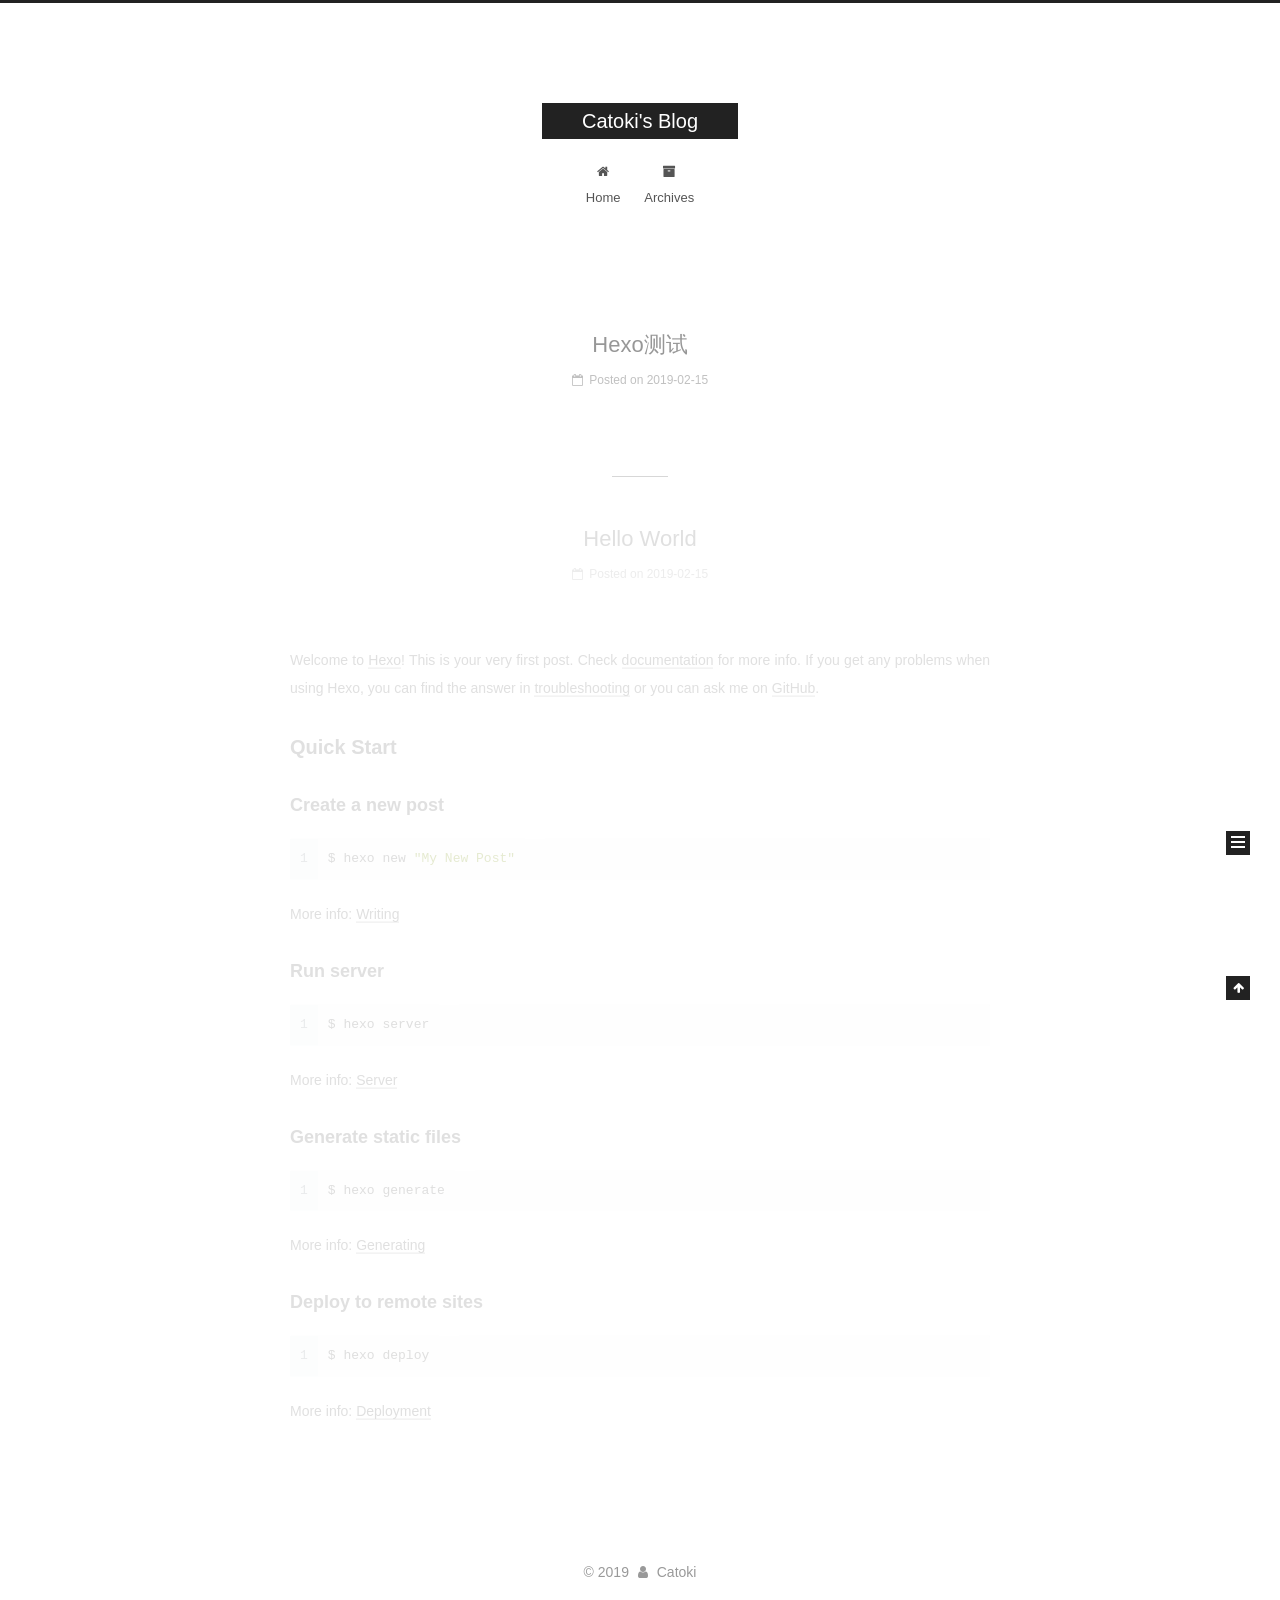
==== commit 8f69ab33: "Site updated: 2019-02-15 15:30:38" ====
--- a/index.html
+++ b/index.html
@@ -527,6 +527,16 @@
           
 
           
+            <div class="links-of-author motion-element">
+                
+                  <span class="links-of-author-item">
+                    <a href="http://weibo.com/u/2170862425" target="_blank" title="微博">
+                      
+                        <i class="fa fa-fw fa-weibo"></i>微博</a>
+                  </span>
+                
+            </div>
+          
 
           
           
@@ -563,15 +573,9 @@
 </div>
 
 
-  <div class="powered-by">Powered by <a class="theme-link" target="_blank" href="https://hexo.io">Hexo</a></div>
-
-
-
-  <span class="post-meta-divider">|</span>
-
-
-
-  <div class="theme-info">Theme &mdash; <a class="theme-link" target="_blank" href="https://github.com/iissnan/hexo-theme-next">NexT.Muse</a> v5.1.4</div>
+
+
+
 
 
 
--- a/css/main.css
+++ b/css/main.css
@@ -1822,7 +1822,7 @@
   width: 4px;
   height: 4px;
   border-radius: 50%;
-  background: #4f1c6c;
+  background: #0479e9;
 }
 .links-of-blogroll {
   font-size: 13px;
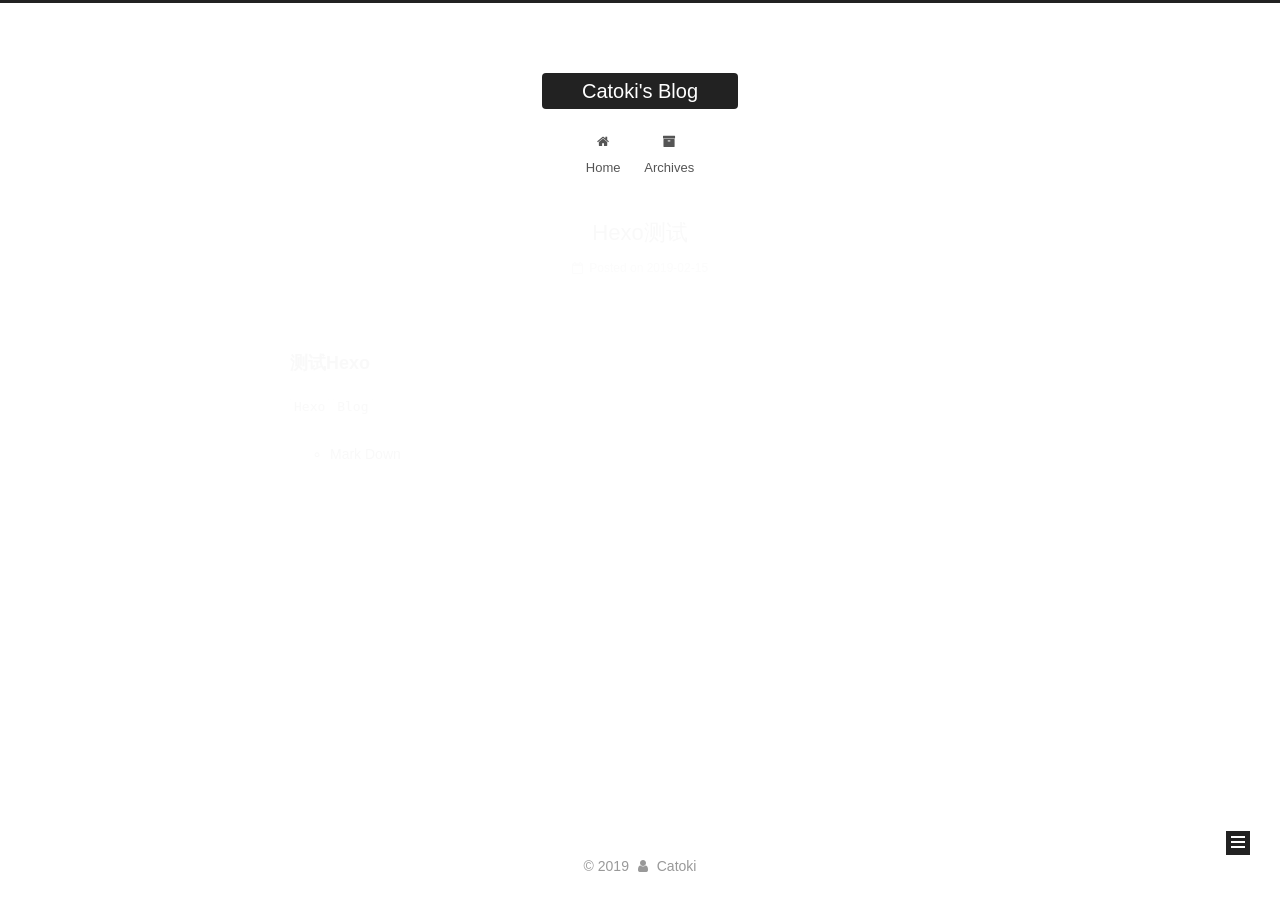
==== commit 46fd9011: "Site updated: 2019-02-15 16:26:44" ====
--- a/index.html
+++ b/index.html
@@ -301,134 +301,10 @@
       
         
           
-            
-          
-        
-      
-    </div>
-    
-    
-    
-
-    
-
-    
-
-    
-
-    <footer class="post-footer">
-      
-
-      
-
-      
-
-      
-      
-        <div class="post-eof"></div>
-      
-    </footer>
-  </div>
-  
-  
-  
-  </article>
-
-
-    
-      
-
-  
-
-  
-  
-  
-
-  <article class="post post-type-normal" itemscope itemtype="http://schema.org/Article">
-  
-  
-  
-  <div class="post-block">
-    <link itemprop="mainEntityOfPage" href="http://yoursite.com/2019/02/15/hello-world/">
-
-    <span hidden itemprop="author" itemscope itemtype="http://schema.org/Person">
-      <meta itemprop="name" content="Catoki">
-      <meta itemprop="description" content>
-      <meta itemprop="image" content="/images/garrt.jpg">
-    </span>
-
-    <span hidden itemprop="publisher" itemscope itemtype="http://schema.org/Organization">
-      <meta itemprop="name" content="Catoki's Blog">
-    </span>
-
-    
-      <header class="post-header">
-
-        
-        
-          <h1 class="post-title" itemprop="name headline">
-                
-                <a class="post-title-link" href="/2019/02/15/hello-world/" itemprop="url">Hello World</a></h1>
-        
-
-        <div class="post-meta">
-          <span class="post-time">
-            
-              <span class="post-meta-item-icon">
-                <i class="fa fa-calendar-o"></i>
-              </span>
-              
-                <span class="post-meta-item-text">Posted on</span>
-              
-              <time title="Post created" itemprop="dateCreated datePublished" datetime="2019-02-15T11:40:52+08:00">
-                2019-02-15
-              </time>
-            
-
-            
-
-            
-          </span>
-
-          
-
-          
-            
-          
-
-          
-          
-
-          
-
-          
-
-          
-
-        </div>
-      </header>
-    
-
-    
-    
-    
-    <div class="post-body" itemprop="articleBody">
-
-      
-      
-
-      
-        
-          
-            <p>Welcome to <a href="https://hexo.io/" target="_blank" rel="noopener">Hexo</a>! This is your very first post. Check <a href="https://hexo.io/docs/" target="_blank" rel="noopener">documentation</a> for more info. If you get any problems when using Hexo, you can find the answer in <a href="https://hexo.io/docs/troubleshooting.html" target="_blank" rel="noopener">troubleshooting</a> or you can ask me on <a href="https://github.com/hexojs/hexo/issues" target="_blank" rel="noopener">GitHub</a>.</p>
-<h2 id="Quick-Start"><a href="#Quick-Start" class="headerlink" title="Quick Start"></a>Quick Start</h2><h3 id="Create-a-new-post"><a href="#Create-a-new-post" class="headerlink" title="Create a new post"></a>Create a new post</h3><figure class="highlight bash"><table><tr><td class="gutter"><pre><span class="line">1</span><br></pre></td><td class="code"><pre><span class="line">$ hexo new <span class="string">"My New Post"</span></span><br></pre></td></tr></table></figure>
-<p>More info: <a href="https://hexo.io/docs/writing.html" target="_blank" rel="noopener">Writing</a></p>
-<h3 id="Run-server"><a href="#Run-server" class="headerlink" title="Run server"></a>Run server</h3><figure class="highlight bash"><table><tr><td class="gutter"><pre><span class="line">1</span><br></pre></td><td class="code"><pre><span class="line">$ hexo server</span><br></pre></td></tr></table></figure>
-<p>More info: <a href="https://hexo.io/docs/server.html" target="_blank" rel="noopener">Server</a></p>
-<h3 id="Generate-static-files"><a href="#Generate-static-files" class="headerlink" title="Generate static files"></a>Generate static files</h3><figure class="highlight bash"><table><tr><td class="gutter"><pre><span class="line">1</span><br></pre></td><td class="code"><pre><span class="line">$ hexo generate</span><br></pre></td></tr></table></figure>
-<p>More info: <a href="https://hexo.io/docs/generating.html" target="_blank" rel="noopener">Generating</a></p>
-<h3 id="Deploy-to-remote-sites"><a href="#Deploy-to-remote-sites" class="headerlink" title="Deploy to remote sites"></a>Deploy to remote sites</h3><figure class="highlight bash"><table><tr><td class="gutter"><pre><span class="line">1</span><br></pre></td><td class="code"><pre><span class="line">$ hexo deploy</span><br></pre></td></tr></table></figure>
-<p>More info: <a href="https://hexo.io/docs/deployment.html" target="_blank" rel="noopener">Deployment</a></p>
+            <h3 id="测试Hexo"><a href="#测试Hexo" class="headerlink" title="测试Hexo"></a>测试Hexo</h3><p><code>Hexo</code> <code>Blog</code></p>
+<ul>
+<li>Mark Down</li>
+</ul>
 
           
         
@@ -512,7 +388,7 @@
               
                 <a href="/archives/">
               
-                  <span class="site-state-item-count">2</span>
+                  <span class="site-state-item-count">1</span>
                   <span class="site-state-item-name">posts</span>
                 </a>
               </div>
@@ -520,6 +396,15 @@
 
             
 
+            
+              
+              
+              <div class="site-state-item site-state-tags">
+                
+                  <span class="site-state-item-count">1</span>
+                  <span class="site-state-item-name">tags</span>
+                
+              </div>
             
 
           </nav>
--- a/css/main.css
+++ b/css/main.css
@@ -1822,7 +1822,7 @@
   width: 4px;
   height: 4px;
   border-radius: 50%;
-  background: #0479e9;
+  background: #17e8c6;
 }
 .links-of-blogroll {
   font-size: 13px;
@@ -2660,3 +2660,10 @@
 .links-of-blogroll-inline .links-of-blogroll-item {
   display: inline-block;
 }
+.header-inner {
+  padding: 70px 0 0;
+}
+.brand {
+/*background: #94c4f4;*/
+  border-radius: 4px;
+}
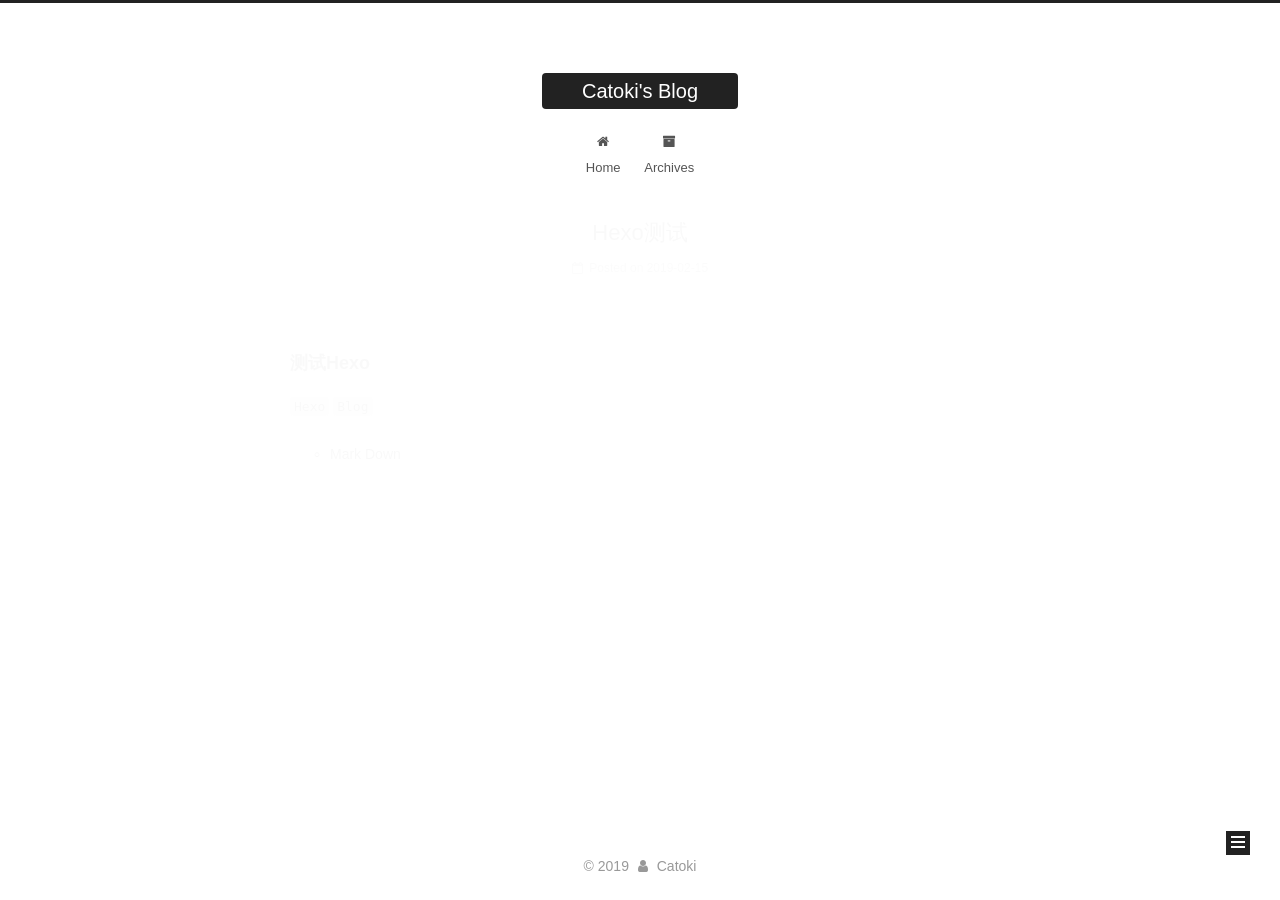
==== commit b4f990f8: "Site updated: 2019-02-15 17:12:43" ====
--- a/index.html
+++ b/index.html
@@ -412,16 +412,6 @@
           
 
           
-            <div class="links-of-author motion-element">
-                
-                  <span class="links-of-author-item">
-                    <a href="http://weibo.com/u/2170862425" target="_blank" title="微博">
-                      
-                        <i class="fa fa-fw fa-weibo"></i>微博</a>
-                  </span>
-                
-            </div>
-          
 
           
           
--- a/css/main.css
+++ b/css/main.css
@@ -1822,7 +1822,7 @@
   width: 4px;
   height: 4px;
   border-radius: 50%;
-  background: #17e8c6;
+  background: #9911f4;
 }
 .links-of-blogroll {
   font-size: 13px;
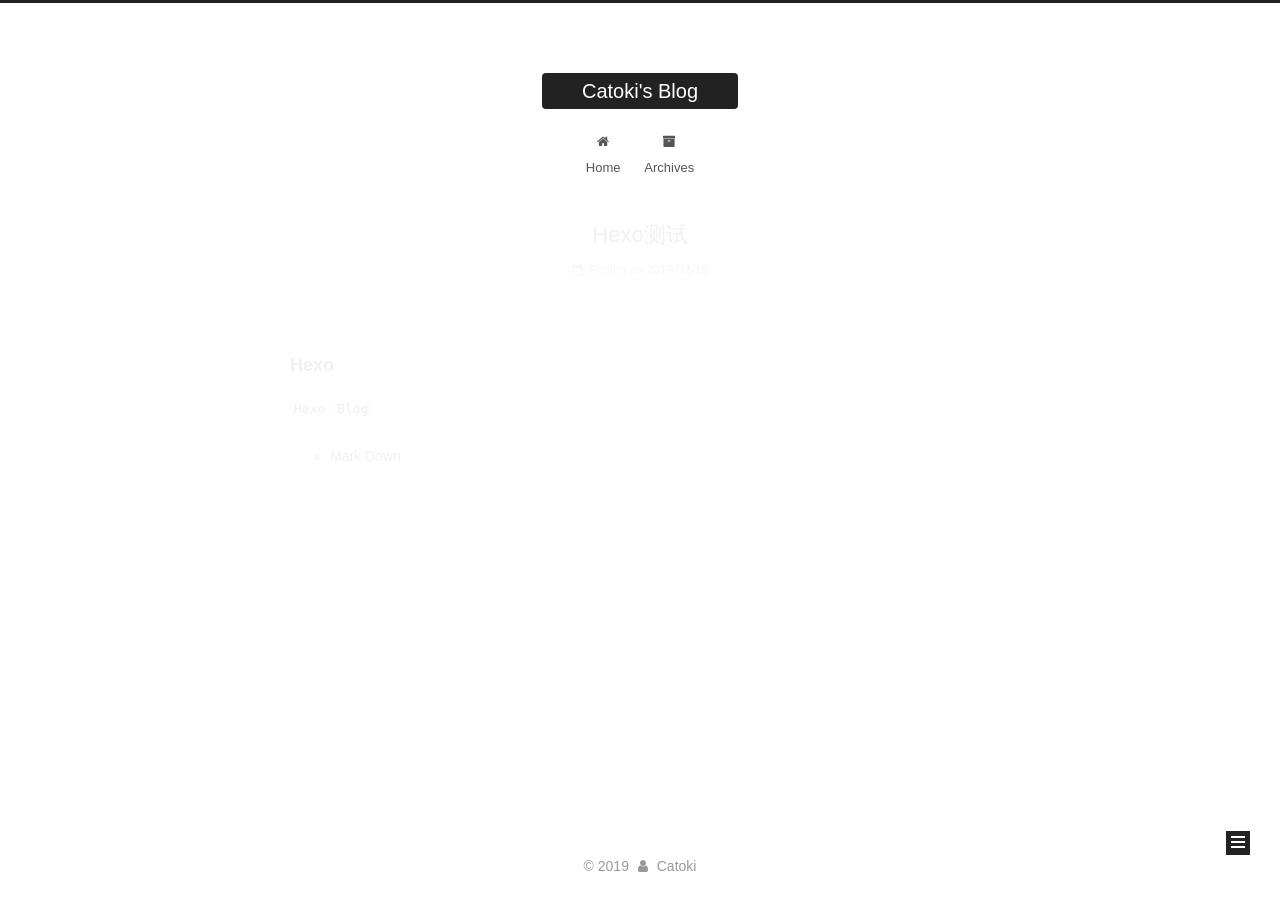
==== commit 3a7db88f: "Site updated: 2019-02-15 17:16:18" ====
--- a/index.html
+++ b/index.html
@@ -301,7 +301,7 @@
       
         
           
-            <h3 id="测试Hexo"><a href="#测试Hexo" class="headerlink" title="测试Hexo"></a>测试Hexo</h3><p><code>Hexo</code> <code>Blog</code></p>
+            <h3 id="Hexo"><a href="#Hexo" class="headerlink" title="Hexo"></a>Hexo</h3><p><code>Hexo</code> <code>Blog</code></p>
 <ul>
 <li>Mark Down</li>
 </ul>
@@ -397,15 +397,6 @@
             
 
             
-              
-              
-              <div class="site-state-item site-state-tags">
-                
-                  <span class="site-state-item-count">1</span>
-                  <span class="site-state-item-name">tags</span>
-                
-              </div>
-            
 
           </nav>
 
--- a/css/main.css
+++ b/css/main.css
@@ -1822,7 +1822,7 @@
   width: 4px;
   height: 4px;
   border-radius: 50%;
-  background: #9911f4;
+  background: #ffeb63;
 }
 .links-of-blogroll {
   font-size: 13px;
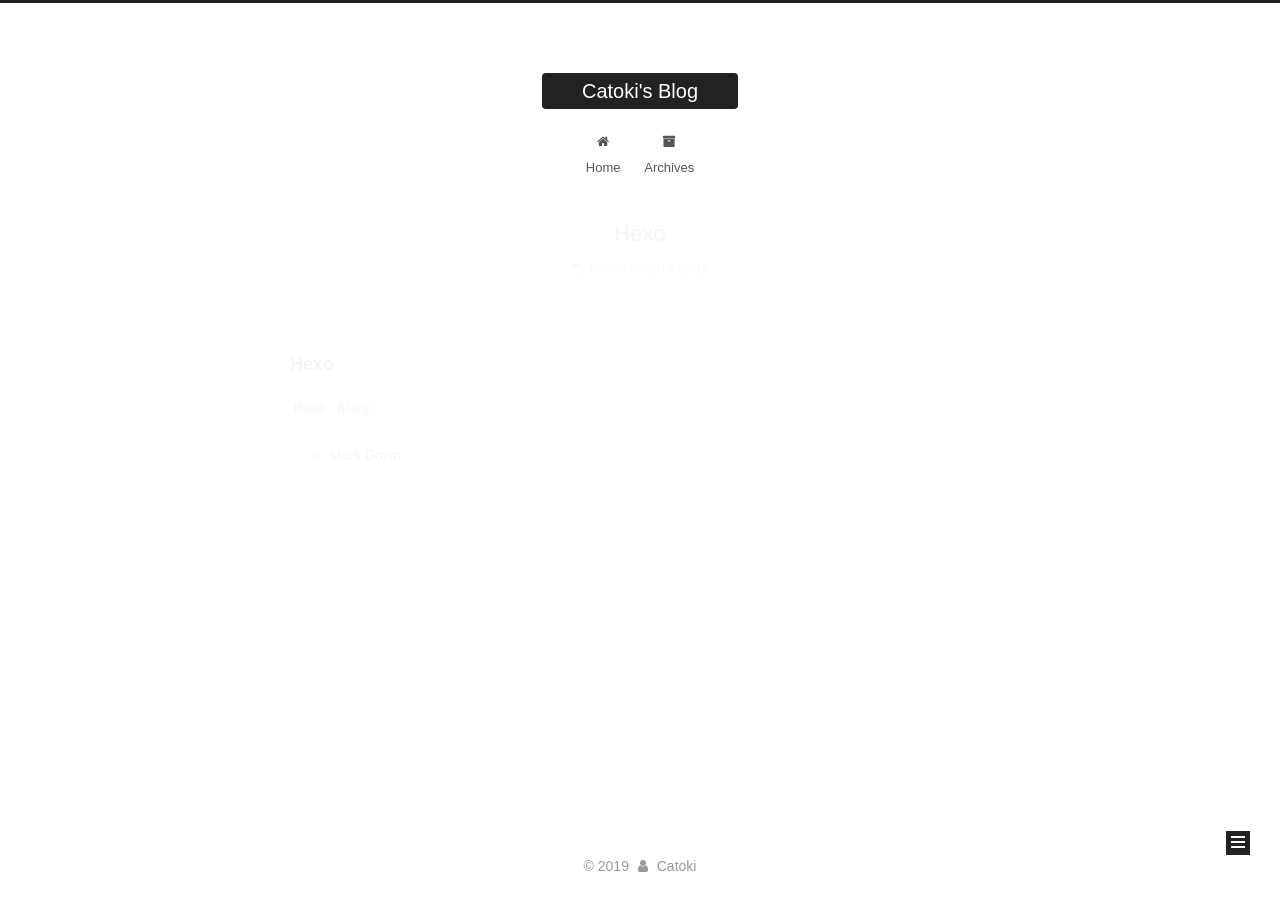
==== commit 71a062e7: "Site updated: 2019-02-15 17:17:54" ====
--- a/index.html
+++ b/index.html
@@ -249,7 +249,7 @@
         
           <h1 class="post-title" itemprop="name headline">
                 
-                <a class="post-title-link" href="/2019/02/15/Hexo测试/" itemprop="url">Hexo测试</a></h1>
+                <a class="post-title-link" href="/2019/02/15/Hexo测试/" itemprop="url">Hexo</a></h1>
         
 
         <div class="post-meta">
--- a/css/main.css
+++ b/css/main.css
@@ -1822,7 +1822,7 @@
   width: 4px;
   height: 4px;
   border-radius: 50%;
-  background: #ffeb63;
+  background: #ffa336;
 }
 .links-of-blogroll {
   font-size: 13px;
